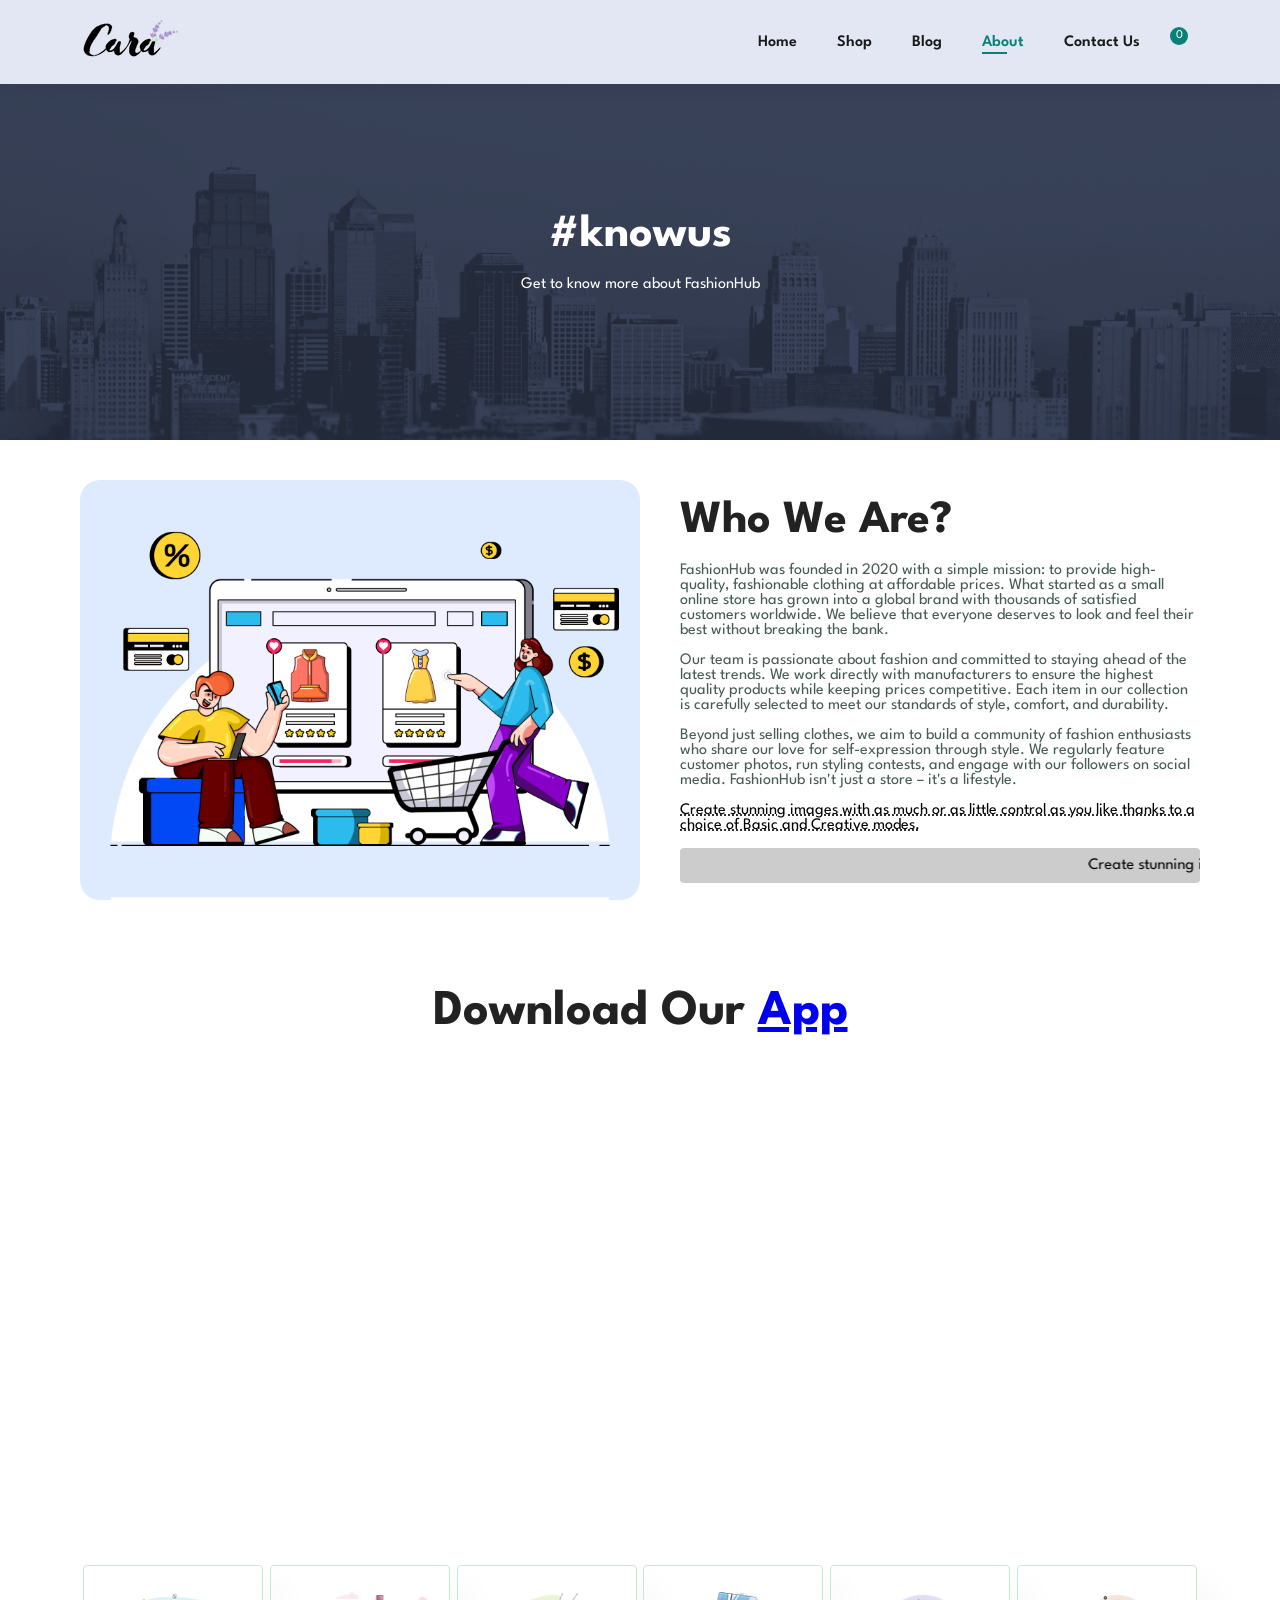
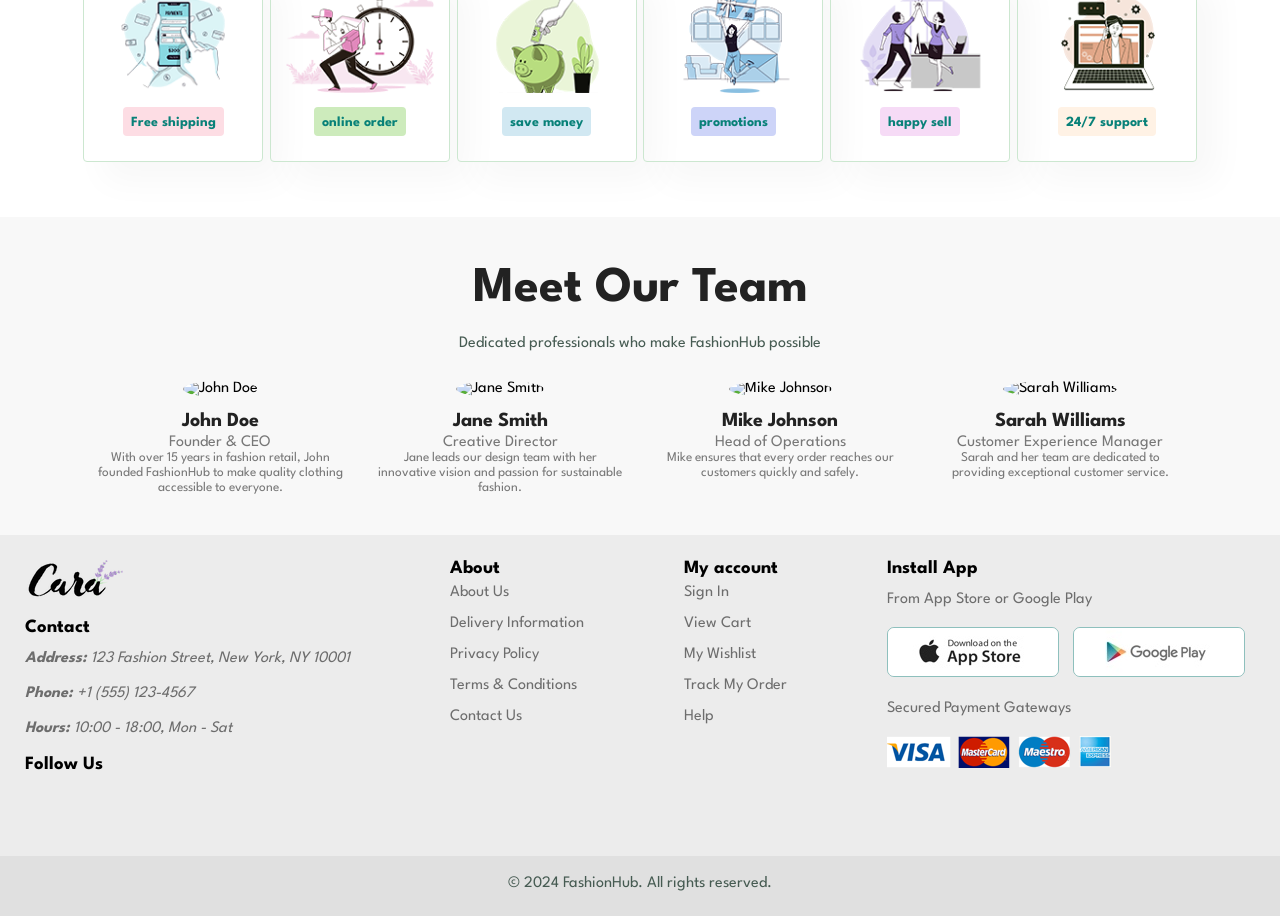
==== about.html @ 240f47e2 "first commit" ====
<!DOCTYPE html>
<html lang="en">
<head>
    <meta charset="UTF-8" />
    <meta http-equiv="X-UA-Compatible" content="IE=edge" />
    <meta name="viewport" content="width=device-width, initial-scale=1.0" />
    <title>About Us - FashionHub</title>
    <link rel="stylesheet" href="style.css" />
    <script src="https://kit.fontawesome.com/0e53af926d.js" crossorigin="anonymous"></script>
</head>
<body>
    <header>
        <div id="header">
            <div class="header-logo">
                <a href="index.html"><img src="images/logo.png" alt="FashionHub Logo" /></a>
            </div>
            <div class="header-list">
                <nav class="header-list-nav">
                    <ul>
                        <li><a href="index.html">Home</a></li>
                        <li><a href="shop.html">Shop</a></li>
                        <li><a href="blog.html">Blog</a></li>
                        <li><a class="active" href="about.html">About</a></li>
                        <li><a href="contact.html">Contact Us</a></li>
                    </ul>
                </nav>
                <div class="header-list-icon">
                    <a href="cart.html"><i class="fa fa-bag-shopping"></i><span class="cart-count">0</span></a>
                    <a href="login.html"><i class="fa fa-user"></i></a>
                </div>
            </div>
            <div class="mobile-menu-icon">
                <i class="fa fa-bars"></i>
            </div>
        </div>
    </header>

    <main>
        <section id="page-header" class="about-header">
            <h2>#knowus</h2>
            <p>Get to know more about FashionHub</p>
        </section>

        <section id="about-head" class="section-p1">
            <img src="images/about/a6.jpg" alt="About Us">
            <div>
                <h2>Who We Are?</h2>
                <p>FashionHub was founded in 2020 with a simple mission: to provide high-quality, fashionable clothing at affordable prices. What started as a small online store has grown into a global brand with thousands of satisfied customers worldwide. We believe that everyone deserves to look and feel their best without breaking the bank.</p>
                <p>Our team is passionate about fashion and committed to staying ahead of the latest trends. We work directly with manufacturers to ensure the highest quality products while keeping prices competitive. Each item in our collection is carefully selected to meet our standards of style, comfort, and durability.</p>
                <p>Beyond just selling clothes, we aim to build a community of fashion enthusiasts who share our love for self-expression through style. We regularly feature customer photos, run styling contests, and engage with our followers on social media. FashionHub isn't just a store – it's a lifestyle.</p>
                
                <abbr title="">Create stunning images with as much or as little control as you like thanks to a choice of Basic and Creative modes.</abbr>
                
                <br><br>
                
                <marquee bgcolor="#ccc" loop="-1" scrollamount="5" width="100%">Create stunning images with as much or as little control as you like thanks to a choice of Basic and Creative modes.</marquee>
            </div>
        </section>

        <section id="about-app" class="section-p1">
            <h1>Download Our <a href="#">App</a></h1>
            <div class="video">
                <video autoplay muted loop src="images/about/1.mp4"></video>
            </div>
        </section>

        <section id="features" class="section-p1">
            <div class="f-box">
                <img src="images/features/f1.png" alt="free shipping" />
                <h6>Free shipping</h6>
            </div>
            <div class="f-box">
                <img src="images/features/f2.png" alt="online order" />
                <h6>online order</h6>
            </div>
            <div class="f-box">
                <img src="images/features/f3.png" alt="save money" />
                <h6>save money</h6>
            </div>
            <div class="f-box">
                <img src="images/features/f4.png" alt="promotions" />
                <h6>promotions</h6>
            </div>
            <div class="f-box">
                <img src="images/features/f5.png" alt="happy sell" />
                <h6>happy sell</h6>
            </div>
            <div class="f-box">
                <img src="images/features/f6.png" alt="24/7 support" />
                <h6>24/7 support</h6>
            </div>
        </section>

        <section id="team-section" class="section-p1">
            <h1>Meet Our Team</h1>
            <p>Dedicated professionals who make FashionHub possible</p>
            <div class="team-container" id="team-members"></div>
        </section>
    </main>

    <footer>
        <div id="footer">
            <div class="contact">
                <a href="index.html"><img src="images/logo.png" alt="FashionHub Logo" /></a>
                <br><br>
                <h3>Contact</h3>
                <address>
                    <p><b>Address:</b> 123 Fashion Street, New York, NY 10001</p>
                    <p><b>Phone:</b> +1 (555) 123-4567</p>
                    <p><b>Hours:</b> 10:00 - 18:00, Mon - Sat</p>
                </address>
                <h3>Follow Us</h3>
                <div class="socials">
                    <a href="#"><i class="fa-brands fa-facebook-square"></i></a>
                    <a href="#"><i class="fa-brands fa-youtube"></i></a>
                    <a href="#"><i class="fa-brands fa-telegram"></i></a>
                    <a href="#"><i class="fa-brands fa-instagram"></i></a>
                    <a href="#"><i class="fa-brands fa-twitter"></i></a>
                </div>
            </div>
            <div class="about">
                <h3>About</h3>
                <a href="about.html">About Us</a>
                <a href="#">Delivery Information</a>
                <a href="#">Privacy Policy</a>
                <a href="#">Terms & Conditions</a>
                <a href="contact.html">Contact Us</a>
            </div>
            <div class="myaccount">
                <h3>My account</h3>
                <a href="login.html">Sign In</a>
                <a href="cart.html">View Cart</a>
                <a href="#">My Wishlist</a>
                <a href="order-tracking.html">Track My Order</a>
                <a href="#">Help</a>
            </div>
            <div class="install">
                <h3>Install App</h3>
                <p>From App Store or Google Play</p>
                <div class="download">
                    <a href="#"><img src="images/pay/app.jpg" alt="App Store"></a>
                    <a href="#"><img src="images/pay/play.jpg" alt="Google Play"></a>
                </div>
                <p>Secured Payment Gateways</p>
                <img src="images/pay/pay.png" alt="Payment Methods">
            </div>
        </div>
        <div class="copyright">
            <p>&copy; 2024 FashionHub. All rights reserved.</p>
        </div>
    </footer>

    <script src="script.js"></script>
</body>
</html>
---- style.css ----
@import url("https://fonts.googleapis.com/css2?family=League+Spartan:wght@100;200;300;400;500;600;700;800;900&display=swap");

/* global styles */
* {
  margin: 0;
  padding: 0;
  box-sizing: border-box;
  font-family: "League Spartan", sans-serif;
}

h1 {
  font-size: 50px;
  line-height: 64px;
  color: #222;
}
h2 {
  font-size: 46px;
  line-height: 54px;
  color: #222;
}
h4 {
  font-size: 20px;
  color: #222;
}
h6 {
  font-weight: 700;
  font-size: 12px;
}
p {
  font-size: 16px;
  color: #465b52;
  margin: 15px 0 20px 0;
}
.section-p1 {
  padding: 40px 0;
}
.section-m1 {
  margin: 40px 0;
}

button.normal {
  font-size: 14px;
  font-weight: 600px;
  padding: 15px 30px;
  color: #000;
  background-color: #fff;
  border-radius: 4px;
  cursor: pointer;
  border: none;
  outline: none;
  transition: 0.2s;
}
button.normal:hover {
  background-color: #088178;
  color: #fff;
}
body {
  width: 100%;
}

/* header styles */
#header {
  display: flex;
  align-items: center;
  justify-content: space-between;
  background-color: #e3e6f3;
  padding: 20px 80px;
  box-shadow: 0 5px 15px rgba(0, 0, 0, 0.06);
  z-index: 999;
  position: fixed;
  top: 0;
  left: 0;
  right: 0;
}

.header-logo img {
  max-height: 40px;
}

.header-list {
  display: flex;
  align-items: center;
  justify-content: center;
}
.header-list-nav ul {
  display: flex;
}
.header-list-nav ul li {
  list-style-type: none;
  padding: 0 20px;
  position: relative;
}
.header-list-nav ul a {
  text-decoration: none;
  font-size: 16px;
  font-weight: 600;
  color: #1a1a1a;
  transition: 0.3s ease;
}
.header-list-nav ul a:hover,
.header-list-nav ul a.active {
  color: #088178;
}
.header-list-icon a {
  color: #1a1a1a;
  padding-left: 20px;
  transition: 0.3s ease;
  position: relative;
}
.header-list-icon a:hover {
  color: #088178;
}
.cart-count {
  position: absolute;
  top: -8px;
  right: -8px;
  background-color: #088178;
  color: white;
  border-radius: 50%;
  width: 18px;
  height: 18px;
  font-size: 12px;
  display: flex;
  align-items: center;
  justify-content: center;
}
.header-list-nav ul li a:hover::after,
.header-list-nav ul li a.active::after {
  content: "";
  width: 30%;
  height: 2px;
  background: #088178;
  position: absolute;
  bottom: -4px;
  left: 20px;
}

.mobile-menu-icon {
  display: none;
  font-size: 24px;
  cursor: pointer;
}

/* hero section styles */
#hero {
  background-image: url(images/hero4.png);
  width: 100%;
  height: 100vh;
  background-size: cover;
  display: flex;
  flex-direction: column;
  align-items: flex-start;
  justify-content: center;
  padding: 0 80px;
  margin-top: 80px;
}

#hero h4 {
  padding-bottom: 15px;
  font-size: 40px;
}
#hero h2 {
  font-size: 70px;
}
#hero h1 {
  color: #088178;
  font-size: 70px;
}
#hero button {
  background-color: transparent;
  background-image: url(images/button.png);
  background-repeat: no-repeat;
  background-size: cover;
  width: 260px;
  height: 60px;
  border: 0;
  cursor: pointer;
  font-size: 20px;
  font-weight: 700;
  color: #088178;
  padding: 14px 65px 14px 65px;
}

/* feature section styles */
#features {
  display: flex;
  align-items: center;
  justify-content: space-around;
  flex-wrap: wrap;
  padding: 40px 80px;
}
#features .f-box {
  width: 180px;
  text-align: center;
  padding: 25px 15px;
  box-shadow: 20px 20px 34px rgba(0, 0, 0, 0.03);
  border: 1px solid #cce7d0;
  border-radius: 4px;
  margin: 15px 0;
  transition: box-shadow 0.3s;
}
#features .f-box:hover {
  box-shadow: 10px 10px 54px rgba(0, 0, 0, 0.1);
}
#features .f-box img {
  width: 100%;
  margin-bottom: 10px;
}
#features .f-box h6 {
  display: inline-block;
  padding: 9px 8px 6px 8px;
  line-height: 1;
  font-size: 14px;
  border-radius: 4px;
  color: #088178;
  background-color: #fddde4;
}
#features .f-box:nth-child(2) h6 {
  background-color: #cdebbc;
}
#features .f-box:nth-child(3) h6 {
  background-color: #d1e8f2;
}
#features .f-box:nth-child(4) h6 {
  background-color: #cdd4f8;
}
#features .f-box:nth-child(5) h6 {
  background-color: #f6dbf6;
}
#features .f-box:nth-child(6) h6 {
  background-color: #fff2e5;
}

/* product section styles */
.product-section {
  padding: 40px 80px;
}
.product-section .pro-collection {
  display: flex;
  flex-wrap: wrap;
  justify-content: space-around;
  margin: 0;
}
.product-section h1,
.product-section p {
  text-align: center;
}
.product-section .product-cart {
  width: 280px;
  border: 1px solid #ebebeb;
  padding: 13px;
  margin-bottom: 30px;
  border-radius: 25px;
  position: relative;
  box-shadow: 20px 20px 30px rgba(0, 0, 0, 0.02);
  transition: box-shadow 0.2s;
}
.product-section .product-cart:hover {
  box-shadow: 20px 20px 30px rgba(0, 0, 0, 0.06);
}
.product-section .product-cart img {
  width: 100%;
  border-radius: 25px;
  height: 250px;
  object-fit: cover;
}
.product-section .product-cart span {
  color: #969696;
  font-weight: 500;
  line-height: 30px;
}
.product-section .product-cart h4 {
  font-size: 18px;
  color: rgb(41, 41, 41);
}
.product-section .product-cart .stars {
  color: #e6ae2c;
  padding: 6px 0;
}
.product-section .product-cart .price {
  color: #088178;
  padding: 4px 0;
  font-weight: 700;
}
.product-section .product-cart .buy-icon {
  color: #088178;
  background-color: #c7e9e75e;
  padding: 15px;
  border-radius: 50px;
  position: absolute;
  right: 10px;
  bottom: 10px;
  cursor: pointer;
  transition: 0.3s ease;
}
.product-section .product-cart .buy-icon:hover {
  background-color: #088178;
  color: white;
}

/* off banner section styles */
#off-banner {
  background-image: url(images/banner/b2.jpg);
  background-size: cover;
  width: 100%;
  height: 40vh;
  display: flex;
  align-items: center;
  justify-content: center;
  flex-direction: column;
  text-align: center;
}
#off-banner h4 {
  color: #eaebf0;
}
#off-banner h2 {
  color: #eaebf0;
  padding: 20px 0;
}

/* banners section styles */
#banners {
  margin: 0 80px;
}
#banners h2,
#banners h4,
#banners span {
  color: rgb(248, 248, 248);
}
#banners .big-banners {
  display: flex;
  align-items: center;
  justify-content: center;
}
#banners .big-banners div {
  min-width: 580px;
  margin: 15px;
  height: 300px;
  display: flex;
  flex-direction: column;
  align-items: flex-start;
  justify-content: center;
  padding: 25px;
  background-size: cover;
  background-position: center;
}
#banners .big-banners button {
  margin-top: 20px;
  padding: 12px 20px;
  font-size: 16px;
  font-weight: 500;
  background-color: transparent;
  color: rgb(248, 248, 248);
  border: 1px solid rgb(248, 248, 248);
  cursor: pointer;
  transition: 0.3s ease;
}
#banners .big-banners div:hover button {
  background-color: #088178;
  border: 1px solid #088178;
}
#banners .big-banners-1 {
  background-image: url(images/banner/b17.jpg);
}
#banners .big-banners-2 {
  background-image: url(images/banner/b10.jpg);
}
#banners .small-banners-1 {
  background-image: url(images/banner/b7.jpg);
}
#banners .small-banners-2 {
  background-image: url(images/banner/b4.jpg);
}
#banners .small-banners-3 {
  background-image: url(images/banner/b18.jpg);
}
#banners .small-banners {
  display: flex;
  align-items: center;
  justify-content: center;
}
#banners .small-banners div {
  min-width: 370px;
  height: 200px;
  margin: 15px;
  display: flex;
  flex-direction: column;
  align-items: flex-start;
  justify-content: center;
  padding: 25px;
  background-size: cover;
  background-position: center;
}
#banners .small-banners h2 {
  font-size: 25px;
  color: white;
}
#banners .small-banners h5 {
  color: #771818;
}

/* newsletter section styles */
#newsletter {
  background-image: url(images/banner/b14.png);
  background-repeat: no-repeat;
  background-position: 180px;
  background-color: #041e42;
  height: 160px;
  display: flex;
  align-items: center;
  justify-content: space-between;
  padding: 0 75px;
}
#newsletter .newsletter-text h3 {
  color: white;
  font-size: 30px;
  padding: 0 0 15px 0;
}
#newsletter .newsletter-text h5 {
  color: rgb(151, 151, 151);
  font-size: 17px;
}
#newsletter .newsletter-text h5 span {
  color: rgb(216, 182, 29);
}
#newsletter .form input {
  padding: 20px;
  width: 350px;
  height: 56px;
  background-color: #d1d0d0;
  border-radius: 6px 0 0 6px;
  font-size: 18px;
  border: none;
  outline: none;
  margin-right: -4px;
}
#newsletter .form button {
  padding: 20px;
  border: none;
  width: 120px;
  background-color: #088178;
  color: white;
  font-size: 17px;
  border-radius: 0 6px 6px 0;
  cursor: pointer;
  height: 56px;
}

/* footer section styles */
#footer {
  display: flex;
  align-items: flex-start;
  justify-content: space-between;
  padding: 25px;
  background-color: #ececec;
  flex-wrap: wrap;
}
#footer div {
  margin-bottom: 20px;
}
#footer p, #footer a {
  color: rgb(109, 109, 109);
  text-decoration: none;
}
#footer a:hover {
  color: #088178;
}
#footer .about a,
#footer .myaccount a {
  display: block;
  padding: 8px 0;
}
#footer .download img {
  border: 1px solid #08817969;
  border-radius: 7px;
  margin-right: 10px;
}
#footer .socials a {
  font-size: 20px;
  margin-right: 10px;
}
.copyright {
  text-align: center;
  padding: 5px;
  background-color: #e0e0e0;
}

/* Page Header Styles */
#page-header {
  background-size: cover;
  width: 100%;
  height: 40vh;
  display: flex;
  flex-direction: column;
  align-items: center;
  justify-content: center;
  text-align: center;
  padding: 14px;
  margin-top: 80px;
}
#page-header h2,
#page-header p {
  color: #fff;
}
.shop-header {
  background-image: url(images/banner/b1.jpg);
}
.blog-header {
  background-image: url(images/banner/b19.jpg);
}
.about-header {
  background-image: url(images/about/banner.png);
}
.contact-header {
  background-image: url(images/about/banner.png);
}
.login-header {
  background-image: url(images/banner/b2.jpg);
}
.register-header {
  background-image: url(images/banner/b2.jpg);
}
.cart-header {
  background-image: url(images/banner/b1.jpg);
}
.checkout-header {
  background-image: url(images/banner/b1.jpg);
}
.confirmation-header {
  background-image: url(images/banner/b1.jpg);
}
.tracking-header {
  background-image: url(images/banner/b1.jpg);
}

/* Shop Filters Styles */
#shop-filters {
  padding: 20px 80px;
  background-color: #f5f5f5;
}
.filter-container {
  display: flex;
  flex-wrap: wrap;
  gap: 30px;
  margin-bottom: 20px;
}
.filter-group {
  flex: 1;
  min-width: 200px;
}
.filter-group h4 {
  margin-bottom: 10px;
  color: #333;
}
.filter-options {
  display: flex;
  flex-direction: column;
  gap: 8px;
}
.filter-options label {
  display: flex;
  align-items: center;
  gap: 8px;
  cursor: pointer;
}
#search-input {
  width: 100%;
  padding: 10px;
  margin-bottom: 10px;
  border: 1px solid #ddd;
  border-radius: 4px;
}
#search-btn {
  width: 100%;
  padding: 10px;
  background-color: #088178;
  color: white;
  border: none;
  border-radius: 4px;
  cursor: pointer;
}
#clear-filters {
  background-color: #f0f0f0;
  color: #333;
}
.sort-container {
  display: flex;
  align-items: center;
  justify-content: flex-end;
  gap: 10px;
}
.sort-container select {
  padding: 8px;
  border: 1px solid #ddd;
  border-radius: 4px;
}
.no-products {
  text-align: center;
  padding: 50px;
}

/* Blog Styles */
#blog-posts {
  padding: 40px 80px;
}
.blog-posts-container {
  display: flex;
  flex-direction: column;
  gap: 150px;
}
.blog-post {
  display: flex;
  align-items: center;
  justify-content: space-between;
  position: relative;
  margin-bottom: 100px;
}
.blog-post:nth-child(even) {
  flex-direction: row-reverse;
}
.blog-img {
  width: 50%;
  margin-right: 40px;
}
.blog-img img {
  width: 100%;
  height: 300px;
  object-fit: cover;
  border-radius: 20px;
}
.blog-details {
  width: 50%;
}
.blog-details h4 {
  font-size: 24px;
  margin-bottom: 10px;
}
.blog-details p {
  margin: 20px 0;
  line-height: 1.6;
}
.blog-details a {
  text-decoration: none;
  color: #000;
  font-weight: 600;
  transition: 0.3s ease;
}
.blog-details a:hover {
  color: #088178;
}
.blog-date {
  position: absolute;
  top: -40px;
  left: 0;
  font-size: 50px;
  font-weight: 700;
  color: #c9cbce;
  z-index: -1;
}
.blog-post:nth-child(even) .blog-date {
  left: auto;
  right: 0;
}

/* About Page Styles */
#about-head {
  display: flex;
  align-items: center;
  padding: 40px 80px;
}
#about-head img {
  width: 50%;
  height: auto;
  border-radius: 20px;
}
#about-head div {
  padding-left: 40px;
}
#about-head div p {
  margin: 15px 0;
}
#about-head marquee {
  padding: 10px;
  border-radius: 4px;
}
#about-app {
  text-align: center;
  padding: 40px 80px;
}
#about-app h1 {
  margin-bottom: 30px;
}
#about-app .video {
  width: 70%;
  margin: 0 auto;
}
#about-app .video video {
  width: 100%;
  border-radius: 20px;
}
#team-section {
  text-align: center;
  padding: 40px 80px;
  background-color: #f8f8f8;
}
.team-container {
  display: flex;
  justify-content: center;
  flex-wrap: wrap;
  gap: 30px;
  margin-top: 30px;
}
.team-member {
  width: 250px;
  text-align: center;
}
.team-member img {
  width: 200px;
  height: 200px;
  border-radius: 50%;
  object-fit: cover;
  margin-bottom: 15px;
}
.team-member h4 {
  margin-bottom: 5px;
}
.team-member p {
  color: #777;
  margin: 0;
}

/* Contact Page Styles */
#contact-details {
  display: flex;
  align-items: center;
  justify-content: space-between;
  padding: 40px 80px;
}
#contact-details .details {
  width: 40%;
}
#contact-details .details span {
  color: #088178;
  font-size: 14px;
}
#contact-details .details h2 {
  font-size: 26px;
  line-height: 35px;
  padding: 20px 0;
}
#contact-details .details h3 {
  font-size: 18px;
  padding-bottom: 15px;
}
#contact-details .details li {
  list-style: none;
  display: flex;
  padding: 10px 0;
}
#contact-details .details li i {
  font-size: 14px;
  padding-right: 22px;
  color: #088178;
}
#contact-details .details li p {
  margin: 0;
  font-size: 14px;
}
#contact-details .map {
  width: 55%;
  height: 400px;
}
#contact-details .map iframe {
  width: 100%;
  height: 100%;
}
#form-details {
  display: flex;
  justify-content: space-between;
  padding: 40px 80px;
  background-color: #f8f8f8;
}
#form-details form {
  width: 65%;
  display: flex;
  flex-direction: column;
  align-items: flex-start;
}
#form-details form span {
  color: #088178;
}
#form-details form h2 {
  font-size: 26px;
  line-height: 35px;
  padding: 20px 0;
}
#form-details form input,
#form-details form textarea {
  width: 100%;
  padding: 12px 15px;
  outline: none;
  margin-bottom: 20px;
  border: 1px solid #e1e1e1;
  border-radius: 4px;
}
#form-details .people {
  width: 30%;
}
#form-details .people div {
  padding-bottom: 25px;
  display: flex;
  align-items: flex-start;
}
#form-details .people div img {
  width: 65px;
  height: 65px;
  object-fit: cover;
  margin-right: 15px;
  border-radius: 50%;
}
#form-details .people div p {
  margin: 0;
  font-size: 13px;
  line-height: 25px;
}
#form-details .people div p span {
  display: block;
  font-size: 16px;
  font-weight: 600;
  color: #000;
}
#faq-section {
  text-align: center;
  padding: 40px 80px;
}
.faq-container {
  max-width: 800px;
  margin: 30px auto 0;
}
.faq-item {
  border: 1px solid #e1e1e1;
  border-radius: 8px;
  margin-bottom: 15px;
  overflow: hidden;
}
.faq-question {
  padding: 15px 20px;
  background-color: #f8f8f8;
  display: flex;
  justify-content: space-between;
  align-items: center;
  cursor: pointer;
  font-weight: 600;
}
.faq-question i {
  transition: transform 0.3s ease;
}
.faq-answer {
  padding: 0 20px;
  max-height: 0;
  overflow: hidden;
  transition: all 0.3s ease;
  background-color: white;
}
.faq-item.active .faq-answer {
  padding: 15px 20px;
  max-height: 200px;
}
.faq-item.active .faq-question i {
  transform: rotate(180deg);
}

/* Login/Register Styles */
#login-form,
#register-form {
  display: flex;
  justify-content: center;
  padding: 40px 80px;
}
.form-container {
  width: 100%;
  max-width: 500px;
  background-color: #f8f8f8;
  padding: 40px;
  border-radius: 10px;
  box-shadow: 0 0 20px rgba(0,0,0,0.1);
}
.form-container h2 {
  text-align: center;
  margin-bottom: 30px;
}
.form-group {
  margin-bottom: 20px;
}
.form-group label {
  display: block;
  margin-bottom: 5px;
  font-weight: 600;
}
.form-group input,
.form-group select {
  width: 100%;
  padding: 12px;
  border: 1px solid #ddd;
  border-radius: 4px;
  font-size: 16px;
}
.form-group small {
  display: block;
  margin-top: 5px;
  color: #777;
  font-size: 12px;
}
.form-options {
  display: flex;
  justify-content: space-between;
  align-items: center;
  margin-bottom: 20px;
}
.form-options a {
  color: #088178;
  text-decoration: none;
}
.form-footer {
  text-align: center;
  margin-top: 20px;
}
.form-footer a {
  color: #088178;
  text-decoration: none;
  font-weight: 600;
}

/* Cart Styles */
#cart {
  padding: 40px 80px;
}
#cart-container {
  display: flex;
  gap: 30px;
}
#cart-items-container {
  flex: 2;
}
.cart-table {
  width: 100%;
  border-collapse: collapse;
}
.cart-table th {
  background-color: #088178;
  color: white;
  padding: 15px;
  text-align: left;
}
.cart-table td {
  padding: 15px;
  border-bottom: 1px solid #e1e1e1;
}
.cart-table img {
  width: 80px;
  height: 100px;
  object-fit: cover;
  border-radius: 8px;
}
.quantity-control {
  display: flex;
  align-items: center;
  gap: 10px;
}
.quantity-btn {
  width: 30px;
  height: 30px;
  background-color: #f0f0f0;
  border: 1px solid #ddd;
  border-radius: 4px;
  cursor: pointer;
  font-size: 16px;
}
.quantity-btn:hover {
  background-color: #088178;
  color: white;
}
.quantity-input {
  width: 50px;
  text-align: center;
  padding: 5px;
  border: 1px solid #ddd;
  border-radius: 4px;
}
.remove-item {
  color: #ff4444;
  cursor: pointer;
  font-size: 18px;
}
.remove-item:hover {
  color: #cc0000;
}
#cart-summary {
  flex: 1;
  background-color: #f8f8f8;
  padding: 20px;
  border-radius: 8px;
  height: fit-content;
}
.summary-row {
  display: flex;
  justify-content: space-between;
  padding: 10px 0;
  border-bottom: 1px solid #e1e1e1;
}
.summary-row.total {
  font-size: 18px;
  font-weight: 700;
  color: #088178;
  border-bottom: none;
}

/* Checkout Styles */
#checkout {
  padding: 40px 80px;
}
#checkout-container {
  display: flex;
  gap: 40px;
}
#checkout-form-container {
  flex: 2;
}
#order-summary {
  flex: 1;
  background-color: #f8f8f8;
  padding: 20px;
  border-radius: 8px;
  height: fit-content;
}
.form-row {
  display: flex;
  gap: 20px;
  margin-bottom: 20px;
}
.form-row .form-group {
  flex: 1;
  margin-bottom: 0;
}
.payment-methods {
  margin: 20px 0;
}
.payment-method {
  display: flex;
  align-items: center;
  padding: 10px;
  border: 1px solid #ddd;
  border-radius: 4px;
  margin-bottom: 10px;
  cursor: pointer;
}
.payment-method input {
  margin-right: 10px;
}
.payment-method i {
  margin-right: 10px;
  color: #088178;
}
#credit-card-details {
  margin-top: 20px;
  padding: 20px;
  background-color: #f0f0f0;
  border-radius: 4px;
}
#order-items {
  max-height: 300px;
  overflow-y: auto;
  margin-bottom: 20px;
}
.order-item {
  display: flex;
  justify-content: space-between;
  padding: 10px 0;
  border-bottom: 1px solid #e1e1e1;
}

/* Order Confirmation Styles */
#order-confirmation {
  padding: 40px 80px;
}
.confirmation-container {
  max-width: 600px;
  margin: 0 auto;
  text-align: center;
  background-color: #f8f8f8;
  padding: 40px;
  border-radius: 10px;
}
.success-icon {
  font-size: 80px;
  color: #088178;
  margin-bottom: 20px;
}
.order-details {
  margin: 30px 0;
  padding: 20px;
  background-color: white;
  border-radius: 8px;
  text-align: left;
}
.order-details p {
  margin: 10px 0;
}
.confirmation-actions {
  display: flex;
  gap: 20px;
  justify-content: center;
}

/* Order Tracking Styles */
#order-tracking {
  padding: 40px 80px;
}
.tracking-container {
  max-width: 600px;
  margin: 0 auto;
  text-align: center;
}
#tracking-form {
  margin-top: 30px;
  padding: 30px;
  background-color: #f8f8f8;
  border-radius: 8px;
}
#tracking-result {
  margin-top: 40px;
  padding: 30px;
  background-color: #f8f8f8;
  border-radius: 8px;
}
.order-info {
  background-color: white;
  padding: 20px;
  border-radius: 8px;
  margin-bottom: 30px;
}
.status-badge {
  display: inline-block;
  padding: 5px 10px;
  background-color: #088178;
  color: white;
  border-radius: 4px;
}
.tracking-timeline {
  position: relative;
  padding-left: 30px;
}
.timeline-item {
  display: flex;
  position: relative;
  padding-bottom: 30px;
}
.timeline-item:last-child {
  padding-bottom: 0;
}
.timeline-dot {
  width: 20px;
  height: 20px;
  border-radius: 50%;
  background-color: #ccc;
  position: absolute;
  left: -30px;
}
.timeline-item.completed .timeline-dot {
  background-color: #088178;
}
.timeline-item.active .timeline-dot {
  background-color: #088178;
  box-shadow: 0 0 0 3px rgba(8, 129, 120, 0.2);
}
.timeline-content {
  flex: 1;
}
.timeline-content h4 {
  margin-bottom: 5px;
}
.timeline-content p {
  margin: 0;
  color: #777;
}

/* Responsive Design */
@media (max-width: 1200px) {
  .product-section .product-cart {
    width: 230px;
  }
  #banners .big-banners div {
    min-width: 450px;
  }
  #banners .small-banners div {
    min-width: 300px;
  }
}

@media (max-width: 992px) {
  #header {
    padding: 20px 40px;
  }
  #hero h4 {
    font-size: 30px;
  }
  #hero h2, #hero h1 {
    font-size: 50px;
  }
  .product-section .pro-collection {
    justify-content: center;
    gap: 20px;
  }
  #banners .big-banners,
  #banners .small-banners {
    flex-wrap: wrap;
  }
  #banners .big-banners div,
  #banners .small-banners div {
    min-width: 100%;
  }
  #newsletter {
    flex-direction: column;
    height: auto;
    padding: 30px;
    text-align: center;
  }
  #newsletter .form {
    margin-top: 20px;
  }
  #footer {
    padding: 40px;
  }
}

@media (max-width: 768px) {
  .header-list-nav ul {
    display: none;
  }
  .mobile-menu-icon {
    display: block;
  }
  .header-list-nav.active ul {
    display: flex;
    flex-direction: column;
    position: absolute;
    top: 80px;
    left: 0;
    right: 0;
    background-color: #e3e6f3;
    padding: 20px;
    box-shadow: 0 5px 15px rgba(0,0,0,0.1);
  }
  .header-list-nav.active ul li {
    padding: 10px 0;
  }
  #hero {
    padding: 0 40px;
    background-position: center;
  }
  #features {
    padding: 40px;
  }
  .product-section,
  #shop-filters,
  #banners,
  #contact-details,
  #form-details,
  #cart,
  #checkout {
    padding: 40px;
  }
  #contact-details,
  #form-details {
    flex-direction: column;
  }
  #contact-details .details,
  #contact-details .map,
  #form-details form,
  #form-details .people {
    width: 100%;
  }
  #contact-details .map {
    margin-top: 30px;
    height: 300px;
  }
  #about-head {
    flex-direction: column;
    padding: 40px;
  }
  #about-head img,
  #about-head div {
    width: 100%;
    padding-left: 0;
  }
  #about-head div {
    margin-top: 30px;
  }
  .blog-post {
    flex-direction: column;
  }
  .blog-post:nth-child(even) {
    flex-direction: column;
  }
  .blog-img,
  .blog-details {
    width: 100%;
    margin-right: 0;
  }
  .blog-img {
    margin-bottom: 30px;
  }
  #cart-container,
  #checkout-container {
    flex-direction: column;
  }
  .cart-table {
    font-size: 14px;
  }
  .cart-table td {
    padding: 10px;
  }
}

@media (max-width: 576px) {
  #header {
    padding: 20px;
  }
  #hero {
    padding: 0 20px;
  }
  #hero h4 {
    font-size: 24px;
  }
  #hero h2, #hero h1 {
    font-size: 36px;
  }
  #hero button {
    width: 200px;
    font-size: 16px;
  }
  #features {
    padding: 20px;
  }
  .product-section,
  #shop-filters,
  #banners,
  #contact-details,
  #form-details,
  #cart,
  #checkout {
    padding: 20px;
  }
  #newsletter .form input {
    width: 200px;
  }
  #footer {
    padding: 20px;
  }
  .filter-container {
    flex-direction: column;
  }
  .cart-table {
    display: block;
    overflow-x: auto;
  }
}
/* Print bill styles */
@media print {
    header, footer, #page-header, .confirmation-actions, .newsletter, .mobile-menu-icon {
        display: none !important;
    }
    
    body {
        background-color: white;
        padding: 20px;
    }
    
    #order-confirmation {
        padding: 0;
    }
    
    .confirmation-container {
        box-shadow: none;
        padding: 0;
    }
}

/* Order card styles for my-orders page */
.orders-header {
    background-image: url(images/banner/b1.jpg);
}

.orders-list {
    max-width: 800px;
    margin: 0 auto;
}

.order-card {
    border: 1px solid #ddd;
    border-radius: 8px;
    margin-bottom: 20px;
    overflow: hidden;
    transition: box-shadow 0.3s ease;
}

.order-card:hover {
    box-shadow: 0 5px 15px rgba(0,0,0,0.1);
}

/* Bill button styles */
.confirmation-actions button i {
    margin-right: 8px;
}

/* Responsive bill table */
@media (max-width: 768px) {
    .order-items-table {
        font-size: 14px;
    }
    
    .order-items-table th,
    .order-items-table td {
        padding: 8px 5px;
    }
}
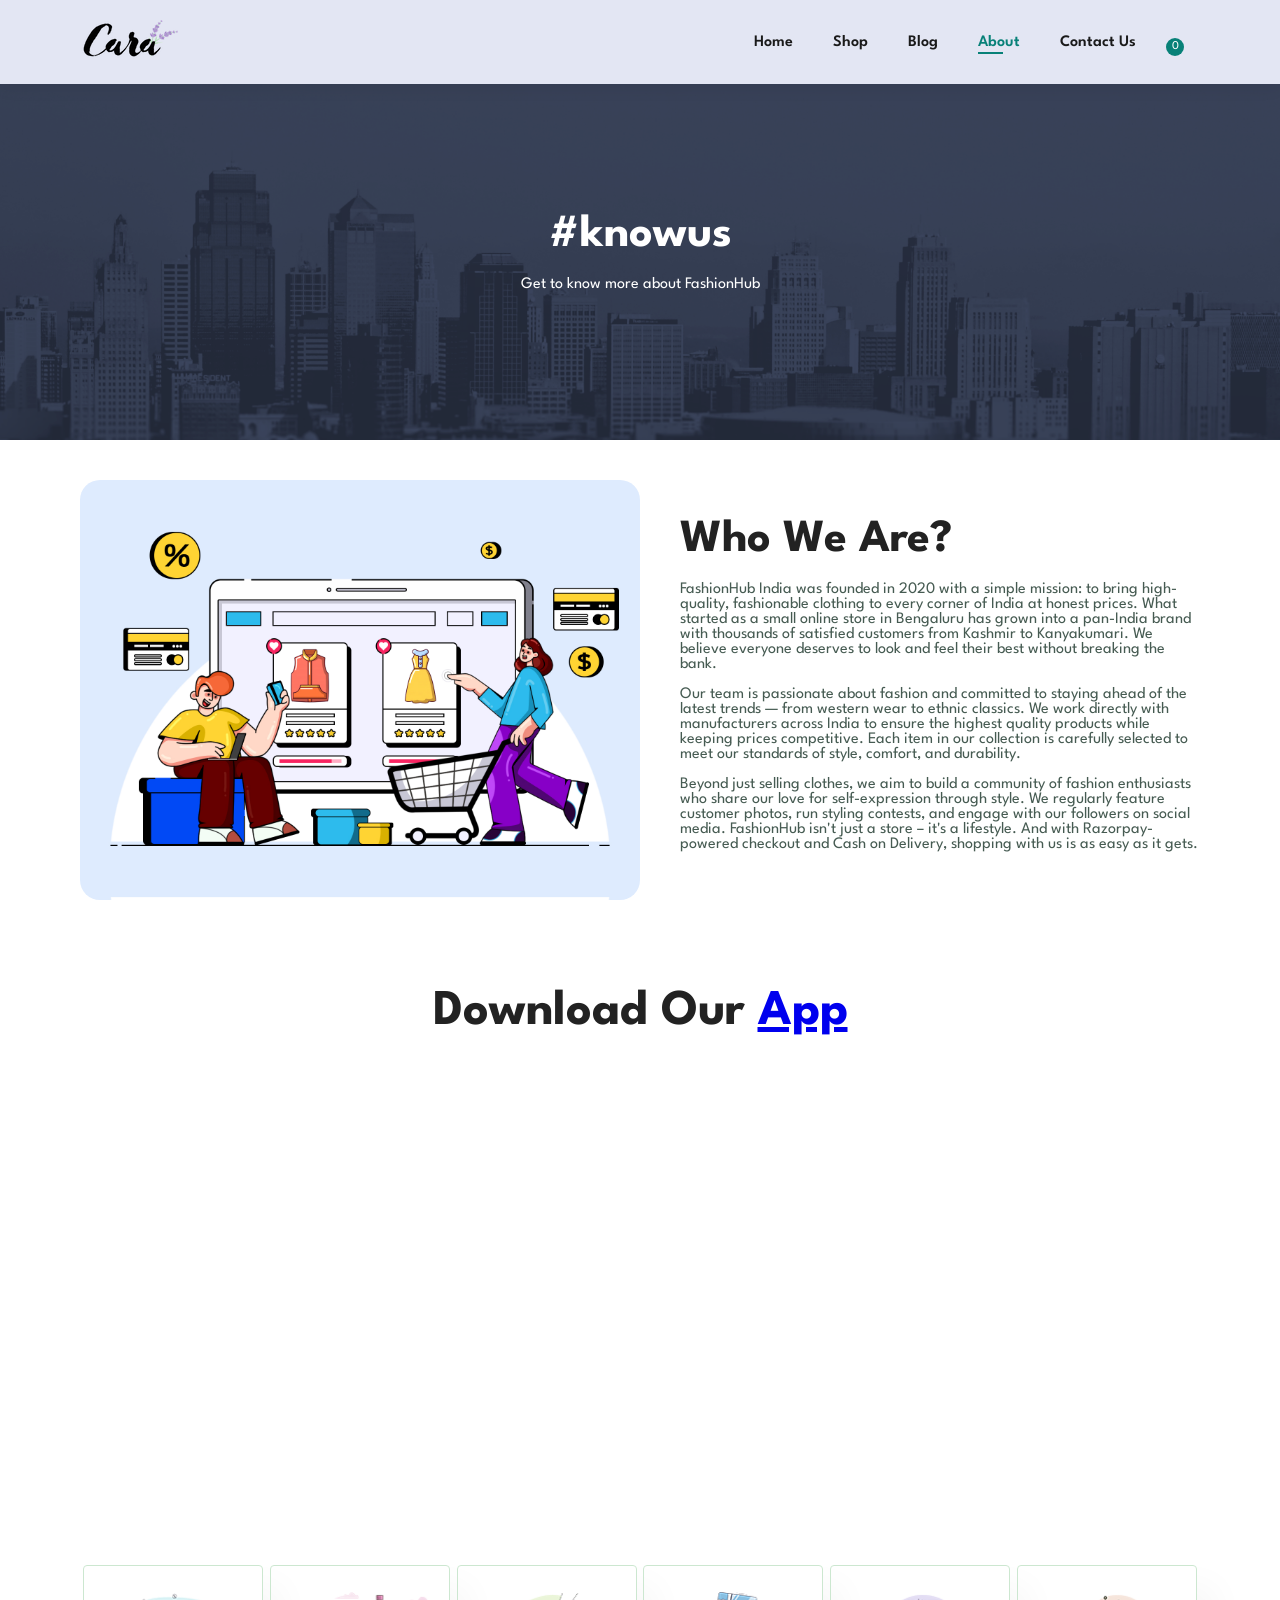
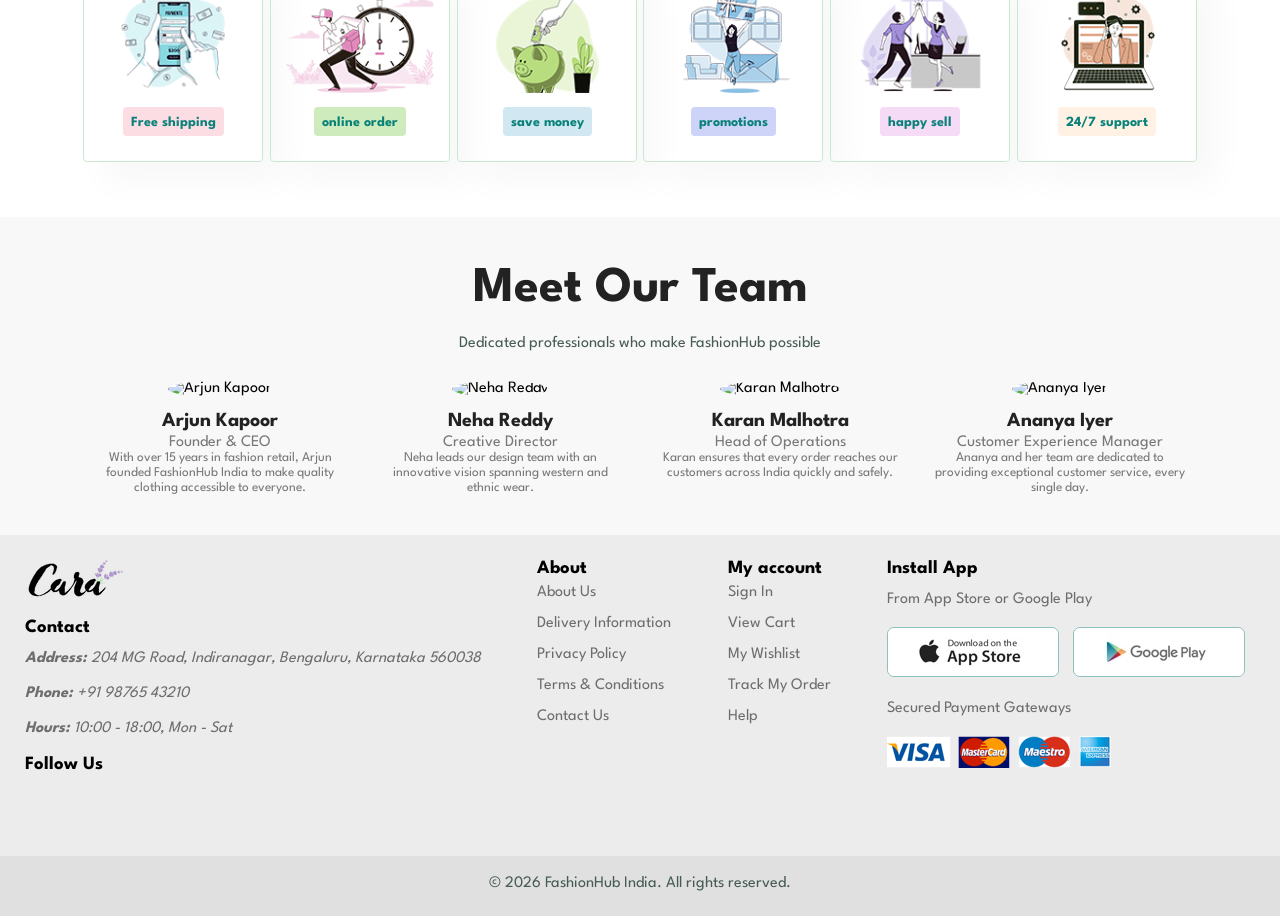
==== commit cce49368: "V.0.1 commit" ====
--- a/about.html
+++ b/about.html
@@ -1,13 +1,15 @@
 <!DOCTYPE html>
 <html lang="en">
+
 <head>
     <meta charset="UTF-8" />
     <meta http-equiv="X-UA-Compatible" content="IE=edge" />
     <meta name="viewport" content="width=device-width, initial-scale=1.0" />
-    <title>About Us - FashionHub</title>
+    <title>About Us - FashionHub India</title>
     <link rel="stylesheet" href="style.css" />
     <script src="https://kit.fontawesome.com/0e53af926d.js" crossorigin="anonymous"></script>
 </head>
+
 <body>
     <header>
         <div id="header">
@@ -45,15 +47,18 @@
             <img src="images/about/a6.jpg" alt="About Us">
             <div>
                 <h2>Who We Are?</h2>
-                <p>FashionHub was founded in 2020 with a simple mission: to provide high-quality, fashionable clothing at affordable prices. What started as a small online store has grown into a global brand with thousands of satisfied customers worldwide. We believe that everyone deserves to look and feel their best without breaking the bank.</p>
-                <p>Our team is passionate about fashion and committed to staying ahead of the latest trends. We work directly with manufacturers to ensure the highest quality products while keeping prices competitive. Each item in our collection is carefully selected to meet our standards of style, comfort, and durability.</p>
-                <p>Beyond just selling clothes, we aim to build a community of fashion enthusiasts who share our love for self-expression through style. We regularly feature customer photos, run styling contests, and engage with our followers on social media. FashionHub isn't just a store – it's a lifestyle.</p>
-                
-                <abbr title="">Create stunning images with as much or as little control as you like thanks to a choice of Basic and Creative modes.</abbr>
-                
-                <br><br>
-                
-                <marquee bgcolor="#ccc" loop="-1" scrollamount="5" width="100%">Create stunning images with as much or as little control as you like thanks to a choice of Basic and Creative modes.</marquee>
+                <p>FashionHub India was founded in 2020 with a simple mission: to bring high-quality, fashionable
+                    clothing to every corner of India at honest prices. What started as a small online store in
+                    Bengaluru has grown into a pan-India brand with thousands of satisfied customers from Kashmir to
+                    Kanyakumari. We believe everyone deserves to look and feel their best without breaking the bank.</p>
+                <p>Our team is passionate about fashion and committed to staying ahead of the latest trends — from
+                    western wear to ethnic classics. We work directly with manufacturers across India to ensure the
+                    highest quality products while keeping prices competitive. Each item in our collection is carefully
+                    selected to meet our standards of style, comfort, and durability.</p>
+                <p>Beyond just selling clothes, we aim to build a community of fashion enthusiasts who share our love
+                    for self-expression through style. We regularly feature customer photos, run styling contests, and
+                    engage with our followers on social media. FashionHub isn't just a store – it's a lifestyle. And
+                    with Razorpay-powered checkout and Cash on Delivery, shopping with us is as easy as it gets.</p>
             </div>
         </section>
 
@@ -105,8 +110,8 @@
                 <br><br>
                 <h3>Contact</h3>
                 <address>
-                    <p><b>Address:</b> 123 Fashion Street, New York, NY 10001</p>
-                    <p><b>Phone:</b> +1 (555) 123-4567</p>
+                    <p><b>Address:</b> 204 MG Road, Indiranagar, Bengaluru, Karnataka 560038</p>
+                    <p><b>Phone:</b> +91 98765 43210</p>
                     <p><b>Hours:</b> 10:00 - 18:00, Mon - Sat</p>
                 </address>
                 <h3>Follow Us</h3>
@@ -146,10 +151,11 @@
             </div>
         </div>
         <div class="copyright">
-            <p>&copy; 2024 FashionHub. All rights reserved.</p>
+            <p>&copy; 2026 FashionHub India. All rights reserved.</p>
         </div>
     </footer>
 
     <script src="script.js"></script>
 </body>
+
 </html>
--- a/style.css
+++ b/style.css
@@ -13,27 +13,33 @@
   line-height: 64px;
   color: #222;
 }
+
 h2 {
   font-size: 46px;
   line-height: 54px;
   color: #222;
 }
+
 h4 {
   font-size: 20px;
   color: #222;
 }
+
 h6 {
   font-weight: 700;
   font-size: 12px;
 }
+
 p {
   font-size: 16px;
   color: #465b52;
   margin: 15px 0 20px 0;
 }
+
 .section-p1 {
   padding: 40px 0;
 }
+
 .section-m1 {
   margin: 40px 0;
 }
@@ -50,10 +56,12 @@
   outline: none;
   transition: 0.2s;
 }
+
 button.normal:hover {
   background-color: #088178;
   color: #fff;
 }
+
 body {
   width: 100%;
 }
@@ -82,14 +90,17 @@
   align-items: center;
   justify-content: center;
 }
+
 .header-list-nav ul {
   display: flex;
 }
+
 .header-list-nav ul li {
   list-style-type: none;
   padding: 0 20px;
   position: relative;
 }
+
 .header-list-nav ul a {
   text-decoration: none;
   font-size: 16px;
@@ -97,19 +108,23 @@
   color: #1a1a1a;
   transition: 0.3s ease;
 }
+
 .header-list-nav ul a:hover,
 .header-list-nav ul a.active {
   color: #088178;
 }
+
 .header-list-icon a {
   color: #1a1a1a;
   padding-left: 20px;
   transition: 0.3s ease;
   position: relative;
 }
+
 .header-list-icon a:hover {
   color: #088178;
 }
+
 .cart-count {
   position: absolute;
   top: -8px;
@@ -124,6 +139,7 @@
   align-items: center;
   justify-content: center;
 }
+
 .header-list-nav ul li a:hover::after,
 .header-list-nav ul li a.active::after {
   content: "";
@@ -159,13 +175,16 @@
   padding-bottom: 15px;
   font-size: 40px;
 }
+
 #hero h2 {
   font-size: 70px;
 }
+
 #hero h1 {
   color: #088178;
   font-size: 70px;
 }
+
 #hero button {
   background-color: transparent;
   background-image: url(images/button.png);
@@ -189,6 +208,7 @@
   flex-wrap: wrap;
   padding: 40px 80px;
 }
+
 #features .f-box {
   width: 180px;
   text-align: center;
@@ -199,13 +219,16 @@
   margin: 15px 0;
   transition: box-shadow 0.3s;
 }
+
 #features .f-box:hover {
   box-shadow: 10px 10px 54px rgba(0, 0, 0, 0.1);
 }
+
 #features .f-box img {
   width: 100%;
   margin-bottom: 10px;
 }
+
 #features .f-box h6 {
   display: inline-block;
   padding: 9px 8px 6px 8px;
@@ -215,18 +238,23 @@
   color: #088178;
   background-color: #fddde4;
 }
+
 #features .f-box:nth-child(2) h6 {
   background-color: #cdebbc;
 }
+
 #features .f-box:nth-child(3) h6 {
   background-color: #d1e8f2;
 }
+
 #features .f-box:nth-child(4) h6 {
   background-color: #cdd4f8;
 }
+
 #features .f-box:nth-child(5) h6 {
   background-color: #f6dbf6;
 }
+
 #features .f-box:nth-child(6) h6 {
   background-color: #fff2e5;
 }
@@ -235,16 +263,19 @@
 .product-section {
   padding: 40px 80px;
 }
+
 .product-section .pro-collection {
   display: flex;
   flex-wrap: wrap;
   justify-content: space-around;
   margin: 0;
 }
+
 .product-section h1,
 .product-section p {
   text-align: center;
 }
+
 .product-section .product-cart {
   width: 280px;
   border: 1px solid #ebebeb;
@@ -255,33 +286,40 @@
   box-shadow: 20px 20px 30px rgba(0, 0, 0, 0.02);
   transition: box-shadow 0.2s;
 }
+
 .product-section .product-cart:hover {
   box-shadow: 20px 20px 30px rgba(0, 0, 0, 0.06);
 }
+
 .product-section .product-cart img {
   width: 100%;
   border-radius: 25px;
   height: 250px;
   object-fit: cover;
 }
+
 .product-section .product-cart span {
   color: #969696;
   font-weight: 500;
   line-height: 30px;
 }
+
 .product-section .product-cart h4 {
   font-size: 18px;
   color: rgb(41, 41, 41);
 }
+
 .product-section .product-cart .stars {
   color: #e6ae2c;
   padding: 6px 0;
 }
+
 .product-section .product-cart .price {
   color: #088178;
   padding: 4px 0;
   font-weight: 700;
 }
+
 .product-section .product-cart .buy-icon {
   color: #088178;
   background-color: #c7e9e75e;
@@ -293,6 +331,7 @@
   cursor: pointer;
   transition: 0.3s ease;
 }
+
 .product-section .product-cart .buy-icon:hover {
   background-color: #088178;
   color: white;
@@ -310,9 +349,11 @@
   flex-direction: column;
   text-align: center;
 }
+
 #off-banner h4 {
   color: #eaebf0;
 }
+
 #off-banner h2 {
   color: #eaebf0;
   padding: 20px 0;
@@ -322,16 +363,19 @@
 #banners {
   margin: 0 80px;
 }
+
 #banners h2,
 #banners h4,
 #banners span {
   color: rgb(248, 248, 248);
 }
+
 #banners .big-banners {
   display: flex;
   align-items: center;
   justify-content: center;
 }
+
 #banners .big-banners div {
   min-width: 580px;
   margin: 15px;
@@ -344,6 +388,7 @@
   background-size: cover;
   background-position: center;
 }
+
 #banners .big-banners button {
   margin-top: 20px;
   padding: 12px 20px;
@@ -355,30 +400,38 @@
   cursor: pointer;
   transition: 0.3s ease;
 }
+
 #banners .big-banners div:hover button {
   background-color: #088178;
   border: 1px solid #088178;
 }
+
 #banners .big-banners-1 {
   background-image: url(images/banner/b17.jpg);
 }
+
 #banners .big-banners-2 {
   background-image: url(images/banner/b10.jpg);
 }
+
 #banners .small-banners-1 {
   background-image: url(images/banner/b7.jpg);
 }
+
 #banners .small-banners-2 {
   background-image: url(images/banner/b4.jpg);
 }
+
 #banners .small-banners-3 {
   background-image: url(images/banner/b18.jpg);
 }
+
 #banners .small-banners {
   display: flex;
   align-items: center;
   justify-content: center;
 }
+
 #banners .small-banners div {
   min-width: 370px;
   height: 200px;
@@ -391,10 +444,12 @@
   background-size: cover;
   background-position: center;
 }
+
 #banners .small-banners h2 {
   font-size: 25px;
   color: white;
 }
+
 #banners .small-banners h5 {
   color: #771818;
 }
@@ -411,18 +466,22 @@
   justify-content: space-between;
   padding: 0 75px;
 }
+
 #newsletter .newsletter-text h3 {
   color: white;
   font-size: 30px;
   padding: 0 0 15px 0;
 }
+
 #newsletter .newsletter-text h5 {
   color: rgb(151, 151, 151);
   font-size: 17px;
 }
+
 #newsletter .newsletter-text h5 span {
   color: rgb(216, 182, 29);
 }
+
 #newsletter .form input {
   padding: 20px;
   width: 350px;
@@ -434,6 +493,7 @@
   outline: none;
   margin-right: -4px;
 }
+
 #newsletter .form button {
   padding: 20px;
   border: none;
@@ -455,30 +515,38 @@
   background-color: #ececec;
   flex-wrap: wrap;
 }
+
 #footer div {
   margin-bottom: 20px;
 }
-#footer p, #footer a {
+
+#footer p,
+#footer a {
   color: rgb(109, 109, 109);
   text-decoration: none;
 }
+
 #footer a:hover {
   color: #088178;
 }
+
 #footer .about a,
 #footer .myaccount a {
   display: block;
   padding: 8px 0;
 }
+
 #footer .download img {
   border: 1px solid #08817969;
   border-radius: 7px;
   margin-right: 10px;
 }
+
 #footer .socials a {
   font-size: 20px;
   margin-right: 10px;
 }
+
 .copyright {
   text-align: center;
   padding: 5px;
@@ -498,37 +566,48 @@
   padding: 14px;
   margin-top: 80px;
 }
+
 #page-header h2,
 #page-header p {
   color: #fff;
 }
+
 .shop-header {
   background-image: url(images/banner/b1.jpg);
 }
+
 .blog-header {
   background-image: url(images/banner/b19.jpg);
 }
+
 .about-header {
   background-image: url(images/about/banner.png);
 }
+
 .contact-header {
   background-image: url(images/about/banner.png);
 }
+
 .login-header {
   background-image: url(images/banner/b2.jpg);
 }
+
 .register-header {
   background-image: url(images/banner/b2.jpg);
 }
+
 .cart-header {
   background-image: url(images/banner/b1.jpg);
 }
+
 .checkout-header {
   background-image: url(images/banner/b1.jpg);
 }
+
 .confirmation-header {
   background-image: url(images/banner/b1.jpg);
 }
+
 .tracking-header {
   background-image: url(images/banner/b1.jpg);
 }
@@ -538,31 +617,37 @@
   padding: 20px 80px;
   background-color: #f5f5f5;
 }
+
 .filter-container {
   display: flex;
   flex-wrap: wrap;
   gap: 30px;
   margin-bottom: 20px;
 }
+
 .filter-group {
   flex: 1;
   min-width: 200px;
 }
+
 .filter-group h4 {
   margin-bottom: 10px;
   color: #333;
 }
+
 .filter-options {
   display: flex;
   flex-direction: column;
   gap: 8px;
 }
+
 .filter-options label {
   display: flex;
   align-items: center;
   gap: 8px;
   cursor: pointer;
 }
+
 #search-input {
   width: 100%;
   padding: 10px;
@@ -570,6 +655,7 @@
   border: 1px solid #ddd;
   border-radius: 4px;
 }
+
 #search-btn {
   width: 100%;
   padding: 10px;
@@ -579,21 +665,25 @@
   border-radius: 4px;
   cursor: pointer;
 }
+
 #clear-filters {
   background-color: #f0f0f0;
   color: #333;
 }
+
 .sort-container {
   display: flex;
   align-items: center;
   justify-content: flex-end;
   gap: 10px;
 }
+
 .sort-container select {
   padding: 8px;
   border: 1px solid #ddd;
   border-radius: 4px;
 }
+
 .no-products {
   text-align: center;
   padding: 50px;
@@ -603,11 +693,13 @@
 #blog-posts {
   padding: 40px 80px;
 }
+
 .blog-posts-container {
   display: flex;
   flex-direction: column;
   gap: 150px;
 }
+
 .blog-post {
   display: flex;
   align-items: center;
@@ -615,39 +707,48 @@
   position: relative;
   margin-bottom: 100px;
 }
+
 .blog-post:nth-child(even) {
   flex-direction: row-reverse;
 }
+
 .blog-img {
   width: 50%;
   margin-right: 40px;
 }
+
 .blog-img img {
   width: 100%;
   height: 300px;
   object-fit: cover;
   border-radius: 20px;
 }
+
 .blog-details {
   width: 50%;
 }
+
 .blog-details h4 {
   font-size: 24px;
   margin-bottom: 10px;
 }
+
 .blog-details p {
   margin: 20px 0;
   line-height: 1.6;
 }
+
 .blog-details a {
   text-decoration: none;
   color: #000;
   font-weight: 600;
   transition: 0.3s ease;
 }
+
 .blog-details a:hover {
   color: #088178;
 }
+
 .blog-date {
   position: absolute;
   top: -40px;
@@ -657,6 +758,7 @@
   color: #c9cbce;
   z-index: -1;
 }
+
 .blog-post:nth-child(even) .blog-date {
   left: auto;
   right: 0;
@@ -668,41 +770,51 @@
   align-items: center;
   padding: 40px 80px;
 }
+
 #about-head img {
   width: 50%;
   height: auto;
   border-radius: 20px;
 }
+
 #about-head div {
   padding-left: 40px;
 }
+
 #about-head div p {
   margin: 15px 0;
 }
+
 #about-head marquee {
   padding: 10px;
   border-radius: 4px;
 }
+
 #about-app {
   text-align: center;
   padding: 40px 80px;
 }
+
 #about-app h1 {
   margin-bottom: 30px;
 }
+
 #about-app .video {
   width: 70%;
   margin: 0 auto;
 }
+
 #about-app .video video {
   width: 100%;
   border-radius: 20px;
 }
+
 #team-section {
   text-align: center;
   padding: 40px 80px;
   background-color: #f8f8f8;
 }
+
 .team-container {
   display: flex;
   justify-content: center;
@@ -710,10 +822,12 @@
   gap: 30px;
   margin-top: 30px;
 }
+
 .team-member {
   width: 250px;
   text-align: center;
 }
+
 .team-member img {
   width: 200px;
   height: 200px;
@@ -721,9 +835,11 @@
   object-fit: cover;
   margin-bottom: 15px;
 }
+
 .team-member h4 {
   margin-bottom: 5px;
 }
+
 .team-member p {
   color: #777;
   margin: 0;
@@ -736,64 +852,78 @@
   justify-content: space-between;
   padding: 40px 80px;
 }
+
 #contact-details .details {
   width: 40%;
 }
+
 #contact-details .details span {
   color: #088178;
   font-size: 14px;
 }
+
 #contact-details .details h2 {
   font-size: 26px;
   line-height: 35px;
   padding: 20px 0;
 }
+
 #contact-details .details h3 {
   font-size: 18px;
   padding-bottom: 15px;
 }
+
 #contact-details .details li {
   list-style: none;
   display: flex;
   padding: 10px 0;
 }
+
 #contact-details .details li i {
   font-size: 14px;
   padding-right: 22px;
   color: #088178;
 }
+
 #contact-details .details li p {
   margin: 0;
   font-size: 14px;
 }
+
 #contact-details .map {
   width: 55%;
   height: 400px;
 }
+
 #contact-details .map iframe {
   width: 100%;
   height: 100%;
 }
+
 #form-details {
   display: flex;
   justify-content: space-between;
   padding: 40px 80px;
   background-color: #f8f8f8;
 }
+
 #form-details form {
   width: 65%;
   display: flex;
   flex-direction: column;
   align-items: flex-start;
 }
+
 #form-details form span {
   color: #088178;
 }
+
 #form-details form h2 {
   font-size: 26px;
   line-height: 35px;
   padding: 20px 0;
 }
+
 #form-details form input,
 #form-details form textarea {
   width: 100%;
@@ -803,14 +933,17 @@
   border: 1px solid #e1e1e1;
   border-radius: 4px;
 }
+
 #form-details .people {
   width: 30%;
 }
+
 #form-details .people div {
   padding-bottom: 25px;
   display: flex;
   align-items: flex-start;
 }
+
 #form-details .people div img {
   width: 65px;
   height: 65px;
@@ -818,31 +951,37 @@
   margin-right: 15px;
   border-radius: 50%;
 }
+
 #form-details .people div p {
   margin: 0;
   font-size: 13px;
   line-height: 25px;
 }
+
 #form-details .people div p span {
   display: block;
   font-size: 16px;
   font-weight: 600;
   color: #000;
 }
+
 #faq-section {
   text-align: center;
   padding: 40px 80px;
 }
+
 .faq-container {
   max-width: 800px;
   margin: 30px auto 0;
 }
+
 .faq-item {
   border: 1px solid #e1e1e1;
   border-radius: 8px;
   margin-bottom: 15px;
   overflow: hidden;
 }
+
 .faq-question {
   padding: 15px 20px;
   background-color: #f8f8f8;
@@ -852,9 +991,11 @@
   cursor: pointer;
   font-weight: 600;
 }
+
 .faq-question i {
   transition: transform 0.3s ease;
 }
+
 .faq-answer {
   padding: 0 20px;
   max-height: 0;
@@ -862,10 +1003,12 @@
   transition: all 0.3s ease;
   background-color: white;
 }
+
 .faq-item.active .faq-answer {
   padding: 15px 20px;
   max-height: 200px;
 }
+
 .faq-item.active .faq-question i {
   transform: rotate(180deg);
 }
@@ -877,26 +1020,31 @@
   justify-content: center;
   padding: 40px 80px;
 }
+
 .form-container {
   width: 100%;
   max-width: 500px;
   background-color: #f8f8f8;
   padding: 40px;
   border-radius: 10px;
-  box-shadow: 0 0 20px rgba(0,0,0,0.1);
-}
+  box-shadow: 0 0 20px rgba(0, 0, 0, 0.1);
+}
+
 .form-container h2 {
   text-align: center;
   margin-bottom: 30px;
 }
+
 .form-group {
   margin-bottom: 20px;
 }
+
 .form-group label {
   display: block;
   margin-bottom: 5px;
   font-weight: 600;
 }
+
 .form-group input,
 .form-group select {
   width: 100%;
@@ -905,26 +1053,31 @@
   border-radius: 4px;
   font-size: 16px;
 }
+
 .form-group small {
   display: block;
   margin-top: 5px;
   color: #777;
   font-size: 12px;
 }
+
 .form-options {
   display: flex;
   justify-content: space-between;
   align-items: center;
   margin-bottom: 20px;
 }
+
 .form-options a {
   color: #088178;
   text-decoration: none;
 }
+
 .form-footer {
   text-align: center;
   margin-top: 20px;
 }
+
 .form-footer a {
   color: #088178;
   text-decoration: none;
@@ -935,38 +1088,46 @@
 #cart {
   padding: 40px 80px;
 }
+
 #cart-container {
   display: flex;
   gap: 30px;
 }
+
 #cart-items-container {
   flex: 2;
 }
+
 .cart-table {
   width: 100%;
   border-collapse: collapse;
 }
+
 .cart-table th {
   background-color: #088178;
   color: white;
   padding: 15px;
   text-align: left;
 }
+
 .cart-table td {
   padding: 15px;
   border-bottom: 1px solid #e1e1e1;
 }
+
 .cart-table img {
   width: 80px;
   height: 100px;
   object-fit: cover;
   border-radius: 8px;
 }
+
 .quantity-control {
   display: flex;
   align-items: center;
   gap: 10px;
 }
+
 .quantity-btn {
   width: 30px;
   height: 30px;
@@ -976,10 +1137,12 @@
   cursor: pointer;
   font-size: 16px;
 }
+
 .quantity-btn:hover {
   background-color: #088178;
   color: white;
 }
+
 .quantity-input {
   width: 50px;
   text-align: center;
@@ -987,14 +1150,17 @@
   border: 1px solid #ddd;
   border-radius: 4px;
 }
+
 .remove-item {
   color: #ff4444;
   cursor: pointer;
   font-size: 18px;
 }
+
 .remove-item:hover {
   color: #cc0000;
 }
+
 #cart-summary {
   flex: 1;
   background-color: #f8f8f8;
@@ -1002,12 +1168,14 @@
   border-radius: 8px;
   height: fit-content;
 }
+
 .summary-row {
   display: flex;
   justify-content: space-between;
   padding: 10px 0;
   border-bottom: 1px solid #e1e1e1;
 }
+
 .summary-row.total {
   font-size: 18px;
   font-weight: 700;
@@ -1019,13 +1187,16 @@
 #checkout {
   padding: 40px 80px;
 }
+
 #checkout-container {
   display: flex;
   gap: 40px;
 }
+
 #checkout-form-container {
   flex: 2;
 }
+
 #order-summary {
   flex: 1;
   background-color: #f8f8f8;
@@ -1033,18 +1204,22 @@
   border-radius: 8px;
   height: fit-content;
 }
+
 .form-row {
   display: flex;
   gap: 20px;
   margin-bottom: 20px;
 }
+
 .form-row .form-group {
   flex: 1;
   margin-bottom: 0;
 }
+
 .payment-methods {
   margin: 20px 0;
 }
+
 .payment-method {
   display: flex;
   align-items: center;
@@ -1054,24 +1229,29 @@
   margin-bottom: 10px;
   cursor: pointer;
 }
+
 .payment-method input {
   margin-right: 10px;
 }
+
 .payment-method i {
   margin-right: 10px;
   color: #088178;
 }
+
 #credit-card-details {
   margin-top: 20px;
   padding: 20px;
   background-color: #f0f0f0;
   border-radius: 4px;
 }
+
 #order-items {
   max-height: 300px;
   overflow-y: auto;
   margin-bottom: 20px;
 }
+
 .order-item {
   display: flex;
   justify-content: space-between;
@@ -1083,6 +1263,7 @@
 #order-confirmation {
   padding: 40px 80px;
 }
+
 .confirmation-container {
   max-width: 600px;
   margin: 0 auto;
@@ -1091,11 +1272,13 @@
   padding: 40px;
   border-radius: 10px;
 }
+
 .success-icon {
   font-size: 80px;
   color: #088178;
   margin-bottom: 20px;
 }
+
 .order-details {
   margin: 30px 0;
   padding: 20px;
@@ -1103,9 +1286,11 @@
   border-radius: 8px;
   text-align: left;
 }
+
 .order-details p {
   margin: 10px 0;
 }
+
 .confirmation-actions {
   display: flex;
   gap: 20px;
@@ -1116,29 +1301,34 @@
 #order-tracking {
   padding: 40px 80px;
 }
+
 .tracking-container {
   max-width: 600px;
   margin: 0 auto;
   text-align: center;
 }
+
 #tracking-form {
   margin-top: 30px;
   padding: 30px;
   background-color: #f8f8f8;
   border-radius: 8px;
 }
+
 #tracking-result {
   margin-top: 40px;
   padding: 30px;
   background-color: #f8f8f8;
   border-radius: 8px;
 }
+
 .order-info {
   background-color: white;
   padding: 20px;
   border-radius: 8px;
   margin-bottom: 30px;
 }
+
 .status-badge {
   display: inline-block;
   padding: 5px 10px;
@@ -1146,18 +1336,22 @@
   color: white;
   border-radius: 4px;
 }
+
 .tracking-timeline {
   position: relative;
   padding-left: 30px;
 }
+
 .timeline-item {
   display: flex;
   position: relative;
   padding-bottom: 30px;
 }
+
 .timeline-item:last-child {
   padding-bottom: 0;
 }
+
 .timeline-dot {
   width: 20px;
   height: 20px;
@@ -1166,19 +1360,24 @@
   position: absolute;
   left: -30px;
 }
+
 .timeline-item.completed .timeline-dot {
   background-color: #088178;
 }
+
 .timeline-item.active .timeline-dot {
   background-color: #088178;
   box-shadow: 0 0 0 3px rgba(8, 129, 120, 0.2);
 }
+
 .timeline-content {
   flex: 1;
 }
+
 .timeline-content h4 {
   margin-bottom: 5px;
 }
+
 .timeline-content p {
   margin: 0;
   color: #777;
@@ -1189,9 +1388,11 @@
   .product-section .product-cart {
     width: 230px;
   }
+
   #banners .big-banners div {
     min-width: 450px;
   }
+
   #banners .small-banners div {
     min-width: 300px;
   }
@@ -1201,33 +1402,42 @@
   #header {
     padding: 20px 40px;
   }
+
   #hero h4 {
     font-size: 30px;
   }
-  #hero h2, #hero h1 {
+
+  #hero h2,
+  #hero h1 {
     font-size: 50px;
   }
+
   .product-section .pro-collection {
     justify-content: center;
     gap: 20px;
   }
+
   #banners .big-banners,
   #banners .small-banners {
     flex-wrap: wrap;
   }
+
   #banners .big-banners div,
   #banners .small-banners div {
     min-width: 100%;
   }
+
   #newsletter {
     flex-direction: column;
     height: auto;
     padding: 30px;
     text-align: center;
   }
+
   #newsletter .form {
     margin-top: 20px;
   }
+
   #footer {
     padding: 40px;
   }
@@ -1237,9 +1447,11 @@
   .header-list-nav ul {
     display: none;
   }
+
   .mobile-menu-icon {
     display: block;
   }
+
   .header-list-nav.active ul {
     display: flex;
     flex-direction: column;
@@ -1249,18 +1461,22 @@
     right: 0;
     background-color: #e3e6f3;
     padding: 20px;
-    box-shadow: 0 5px 15px rgba(0,0,0,0.1);
-  }
+    box-shadow: 0 5px 15px rgba(0, 0, 0, 0.1);
+  }
+
   .header-list-nav.active ul li {
     padding: 10px 0;
   }
+
   #hero {
     padding: 0 40px;
     background-position: center;
   }
+
   #features {
     padding: 40px;
   }
+
   .product-section,
   #shop-filters,
   #banners,
@@ -1270,53 +1486,66 @@
   #checkout {
     padding: 40px;
   }
+
   #contact-details,
   #form-details {
     flex-direction: column;
   }
+
   #contact-details .details,
   #contact-details .map,
   #form-details form,
   #form-details .people {
     width: 100%;
   }
+
   #contact-details .map {
     margin-top: 30px;
     height: 300px;
   }
+
   #about-head {
     flex-direction: column;
     padding: 40px;
   }
+
   #about-head img,
   #about-head div {
     width: 100%;
     padding-left: 0;
   }
+
   #about-head div {
     margin-top: 30px;
   }
+
   .blog-post {
     flex-direction: column;
   }
+
   .blog-post:nth-child(even) {
     flex-direction: column;
   }
+
   .blog-img,
   .blog-details {
     width: 100%;
     margin-right: 0;
   }
+
   .blog-img {
     margin-bottom: 30px;
   }
+
   #cart-container,
   #checkout-container {
     flex-direction: column;
   }
+
   .cart-table {
     font-size: 14px;
   }
+
   .cart-table td {
     padding: 10px;
   }
@@ -1326,22 +1555,29 @@
   #header {
     padding: 20px;
   }
+
   #hero {
     padding: 0 20px;
   }
+
   #hero h4 {
     font-size: 24px;
   }
-  #hero h2, #hero h1 {
+
+  #hero h2,
+  #hero h1 {
     font-size: 36px;
   }
+
   #hero button {
     width: 200px;
     font-size: 16px;
   }
+
   #features {
     padding: 20px;
   }
+
   .product-section,
   #shop-filters,
   #banners,
@@ -1351,76 +1587,878 @@
   #checkout {
     padding: 20px;
   }
+
   #newsletter .form input {
     width: 200px;
   }
+
   #footer {
     padding: 20px;
   }
+
   .filter-container {
     flex-direction: column;
   }
+
   .cart-table {
     display: block;
     overflow-x: auto;
   }
 }
+
 /* Print bill styles */
 @media print {
-    header, footer, #page-header, .confirmation-actions, .newsletter, .mobile-menu-icon {
-        display: none !important;
-    }
-    
-    body {
-        background-color: white;
-        padding: 20px;
-    }
-    
-    #order-confirmation {
-        padding: 0;
-    }
-    
-    .confirmation-container {
-        box-shadow: none;
-        padding: 0;
-    }
+
+  header,
+  footer,
+  #page-header,
+  .confirmation-actions,
+  .newsletter,
+  .mobile-menu-icon {
+    display: none !important;
+  }
+
+  body {
+    background-color: white;
+    padding: 20px;
+  }
+
+  #order-confirmation {
+    padding: 0;
+  }
+
+  .confirmation-container {
+    box-shadow: none;
+    padding: 0;
+  }
 }
 
 /* Order card styles for my-orders page */
 .orders-header {
-    background-image: url(images/banner/b1.jpg);
+  background-image: url(images/banner/b1.jpg);
 }
 
 .orders-list {
-    max-width: 800px;
-    margin: 0 auto;
+  max-width: 800px;
+  margin: 0 auto;
 }
 
 .order-card {
-    border: 1px solid #ddd;
-    border-radius: 8px;
-    margin-bottom: 20px;
-    overflow: hidden;
-    transition: box-shadow 0.3s ease;
+  border: 1px solid #ddd;
+  border-radius: 8px;
+  margin-bottom: 20px;
+  overflow: hidden;
+  transition: box-shadow 0.3s ease;
 }
 
 .order-card:hover {
-    box-shadow: 0 5px 15px rgba(0,0,0,0.1);
+  box-shadow: 0 5px 15px rgba(0, 0, 0, 0.1);
 }
 
 /* Bill button styles */
 .confirmation-actions button i {
-    margin-right: 8px;
+  margin-right: 8px;
 }
 
 /* Responsive bill table */
 @media (max-width: 768px) {
-    .order-items-table {
-        font-size: 14px;
-    }
-    
-    .order-items-table th,
-    .order-items-table td {
-        padding: 8px 5px;
-    }
+  .order-items-table {
+    font-size: 14px;
+  }
+
+  .order-items-table th,
+  .order-items-table td {
+    padding: 8px 5px;
+  }
+}
+
+/* Brand Slider Styles - New */
+#brand-slider {
+  padding: 40px 80px;
+  background-color: #f8f8f8;
+  overflow: hidden;
+}
+
+#brand-slider h2 {
+  text-align: center;
+  margin-bottom: 30px;
+  font-size: 36px;
+}
+
+.slider-container {
+  width: 100%;
+  overflow: hidden;
+  position: relative;
+}
+
+.brand-slider-track {
+  display: flex;
+  animation: scroll 20s linear infinite;
+  width: fit-content;
+}
+
+.brand-slider-track:hover {
+  animation-play-state: paused;
+}
+
+.brand-slide {
+  flex: 0 0 auto;
+  width: 150px;
+  margin: 0 20px;
+  display: flex;
+  align-items: center;
+  justify-content: center;
+}
+
+.brand-slide img {
+  max-width: 100%;
+  height: auto;
+  opacity: 0.7;
+  transition: all 0.3s ease;
+}
+
+.brand-slide img:hover {
+  filter: grayscale(0);
+  opacity: 1;
+  transform: scale(1.1);
+}
+
+@keyframes scroll {
+  0% {
+    transform: translateX(0);
+  }
+
+  100% {
+    transform: translateX(-50%);
+  }
+}
+
+/* Product Modal Styles */
+.modal {
+  display: none;
+  position: fixed;
+  z-index: 1000;
+  left: 0;
+  top: 0;
+  width: 100%;
+  height: 100%;
+  background-color: rgba(0, 0, 0, 0.5);
+  overflow-y: auto;
+}
+
+.modal-content {
+  background-color: #fff;
+  margin: 50px auto;
+  padding: 30px;
+  border-radius: 15px;
+  width: 90%;
+  max-width: 1000px;
+  position: relative;
+  animation: modalSlideIn 0.3s ease;
+}
+
+@keyframes modalSlideIn {
+  from {
+    transform: translateY(-100px);
+    opacity: 0;
+  }
+
+  to {
+    transform: translateY(0);
+    opacity: 1;
+  }
+}
+
+.close-modal {
+  position: absolute;
+  right: 25px;
+  top: 15px;
+  font-size: 30px;
+  font-weight: bold;
+  color: #aaa;
+  cursor: pointer;
+  transition: color 0.3s;
+  z-index: 1;
+}
+
+.close-modal:hover {
+  color: #088178;
+}
+
+.modal-product-container {
+  display: flex;
+  gap: 40px;
+  flex-wrap: wrap;
+}
+
+.modal-product-images {
+  flex: 1;
+  min-width: 300px;
+}
+
+.modal-main-image {
+  width: 100%;
+  height: 400px;
+  object-fit: cover;
+  border-radius: 15px;
+  margin-bottom: 15px;
+}
+
+.modal-thumbnails {
+  display: flex;
+  gap: 10px;
+  flex-wrap: wrap;
+}
+
+.modal-thumbnail {
+  width: 80px;
+  height: 80px;
+  object-fit: cover;
+  border-radius: 8px;
+  cursor: pointer;
+  border: 2px solid transparent;
+  transition: all 0.3s;
+}
+
+.modal-thumbnail:hover,
+.modal-thumbnail.active {
+  border-color: #088178;
+}
+
+.modal-product-info {
+  flex: 1;
+  min-width: 300px;
+}
+
+.modal-product-info h2 {
+  font-size: 32px;
+  margin-bottom: 10px;
+}
+
+.modal-product-info .brand {
+  color: #088178;
+  font-size: 18px;
+  margin-bottom: 10px;
+  display: block;
+}
+
+.modal-product-info .price {
+  font-size: 28px;
+  color: #088178;
+  font-weight: 700;
+  margin: 20px 0;
+}
+
+.modal-product-info .description {
+  line-height: 1.6;
+  margin-bottom: 20px;
+}
+
+.modal-product-info .size-section,
+.modal-product-info .color-section {
+  margin-bottom: 20px;
+}
+
+.modal-product-info .size-section h4,
+.modal-product-info .color-section h4 {
+  margin-bottom: 10px;
+}
+
+.size-options {
+  display: flex;
+  gap: 10px;
+  flex-wrap: wrap;
+}
+
+.size-btn {
+  width: 50px;
+  height: 50px;
+  border: 2px solid #ddd;
+  background: white;
+  border-radius: 8px;
+  cursor: pointer;
+  font-weight: 600;
+  transition: all 0.3s;
+}
+
+.size-btn:hover,
+.size-btn.active {
+  background-color: #088178;
+  color: white;
+  border-color: #088178;
+}
+
+.color-options {
+  display: flex;
+  gap: 10px;
+  flex-wrap: wrap;
+}
+
+.color-btn {
+  width: 40px;
+  height: 40px;
+  border-radius: 50%;
+  border: 2px solid #ddd;
+  cursor: pointer;
+  transition: all 0.3s;
+}
+
+.color-btn:hover,
+.color-btn.active {
+  transform: scale(1.1);
+  border-color: #333;
+}
+
+.quantity-selector {
+  display: flex;
+  align-items: center;
+  gap: 15px;
+  margin: 30px 0;
+}
+
+.quantity-btn {
+  width: 40px;
+  height: 40px;
+  border: 1px solid #ddd;
+  background: white;
+  border-radius: 5px;
+  cursor: pointer;
+  font-size: 18px;
+  transition: all 0.3s;
+}
+
+.quantity-btn:hover {
+  background-color: #088178;
+  color: white;
+  border-color: #088178;
+}
+
+.quantity-input {
+  width: 60px;
+  height: 40px;
+  text-align: center;
+  border: 1px solid #ddd;
+  border-radius: 5px;
+  font-size: 16px;
+}
+
+.add-to-cart-btn {
+  width: 100%;
+  padding: 15px;
+  background-color: #088178;
+  color: white;
+  border: none;
+  border-radius: 8px;
+  font-size: 18px;
+  font-weight: 600;
+  cursor: pointer;
+  transition: background-color 0.3s;
+  margin-bottom: 20px;
+}
+
+.add-to-cart-btn:hover {
+  background-color: #066b63;
+}
+
+/* Reviews Section */
+.reviews-section {
+  margin-top: 30px;
+}
+
+.reviews-section h4 {
+  margin-bottom: 20px;
+}
+
+.review-card {
+  background-color: #f9f9f9;
+  padding: 20px;
+  border-radius: 10px;
+  margin-bottom: 15px;
+}
+
+.review-header {
+  display: flex;
+  justify-content: space-between;
+  margin-bottom: 10px;
+}
+
+.reviewer-name {
+  font-weight: 600;
+}
+
+.review-rating {
+  color: #e6ae2c;
+}
+
+.review-text {
+  color: #666;
+  line-height: 1.5;
+  margin-bottom: 5px;
+}
+
+.review-date {
+  color: #999;
+  font-size: 12px;
+}
+
+/* Suggested Products */
+.suggested-products {
+  margin-top: 40px;
+}
+
+.suggested-products h4 {
+  margin-bottom: 20px;
+}
+
+.suggested-grid {
+  display: flex;
+  gap: 20px;
+  overflow-x: auto;
+  padding-bottom: 10px;
+}
+
+.suggested-product {
+  min-width: 180px;
+  text-align: center;
+  cursor: pointer;
+}
+
+.suggested-product img {
+  width: 100%;
+  height: 180px;
+  object-fit: cover;
+  border-radius: 10px;
+  margin-bottom: 10px;
+  transition: transform 0.3s;
+}
+
+.suggested-product img:hover {
+  transform: scale(1.05);
+}
+
+.suggested-product h5 {
+  font-size: 16px;
+  margin-bottom: 5px;
+}
+
+.suggested-product .price {
+  color: #088178;
+  font-weight: 600;
+}
+
+/* Toast Notification */
+.toast {
+  visibility: hidden;
+  min-width: 300px;
+  background-color: #088178;
+  color: white;
+  border-radius: 8px;
+  padding: 16px;
+  position: fixed;
+  bottom: 30px;
+  right: 30px;
+  z-index: 1001;
+  box-shadow: 0 5px 15px rgba(0, 0, 0, 0.2);
+  opacity: 0;
+  transition: opacity 0.3s, visibility 0.3s;
+}
+
+.toast.show {
+  visibility: visible;
+  opacity: 1;
+}
+
+.toast-content {
+  display: flex;
+  align-items: center;
+  gap: 10px;
+}
+
+.toast-icon {
+  font-size: 24px;
+}
+
+.toast-message {
+  font-size: 16px;
+}
+
+/* Product cart clickable */
+.product-section .product-cart {
+  cursor: pointer;
+}
+
+/* Buy Now button */
+.add-to-cart-btn.buy-now {
+  background-color: #ff6b6b;
+}
+
+.add-to-cart-btn.buy-now:hover {
+  background-color: #ff5252;
+}
+
+/* =========================================================
+   FashionHub India — Animation & Visual Polish Layer
+   ========================================================= */
+
+/* ---- Respect reduced motion preference ---- */
+@media (prefers-reduced-motion: reduce) {
+
+  *,
+  *::before,
+  *::after {
+    animation-duration: 0.001ms !important;
+    animation-iteration-count: 1 !important;
+    transition-duration: 0.001ms !important;
+    scroll-behavior: auto !important;
+  }
+}
+
+html {
+  scroll-behavior: smooth;
+}
+
+/* ---- Visible keyboard focus ---- */
+a:focus-visible,
+button:focus-visible,
+input:focus-visible,
+select:focus-visible,
+textarea:focus-visible,
+.product-cart:focus-visible {
+  outline: 2px solid #088178;
+  outline-offset: 2px;
+  border-radius: 2px;
+}
+
+/* ---- Scroll-triggered reveal ---- */
+.reveal {
+  opacity: 0;
+  transform: translateY(36px);
+  transition: opacity 0.7s cubic-bezier(0.22, 1, 0.36, 1), transform 0.7s cubic-bezier(0.22, 1, 0.36, 1);
+  will-change: opacity, transform;
+}
+
+.reveal.active {
+  opacity: 1;
+  transform: translateY(0);
+}
+
+/* ---- Hero entrance sequence ---- */
+#hero.reveal {
+  opacity: 1;
+  transform: none;
+  transition: none;
+}
+
+#hero h4 {
+  opacity: 0;
+  animation: heroFadeUp 0.8s ease forwards;
+  animation-delay: 0.1s;
+}
+
+#hero h2 {
+  opacity: 0;
+  animation: heroFadeUp 0.8s ease forwards;
+  animation-delay: 0.28s;
+}
+
+#hero h1 {
+  opacity: 0;
+  animation: heroFadeUp 0.8s ease forwards;
+  animation-delay: 0.46s;
+}
+
+#hero p {
+  opacity: 0;
+  animation: heroFadeUp 0.8s ease forwards;
+  animation-delay: 0.64s;
+}
+
+#hero button {
+  opacity: 0;
+  animation: heroFadeUp 0.8s ease forwards, heroPulse 2.4s ease-in-out 1.6s infinite;
+  animation-delay: 0.82s;
+}
+
+@keyframes heroFadeUp {
+  from {
+    opacity: 0;
+    transform: translateY(24px);
+  }
+
+  to {
+    opacity: 1;
+    transform: translateY(0);
+  }
+}
+
+@keyframes heroPulse {
+
+  0%,
+  100% {
+    transform: scale(1);
+  }
+
+  50% {
+    transform: scale(1.035);
+  }
+}
+
+/* ---- Product card image zoom + lift ---- */
+.product-cart-img-wrap {
+  overflow: hidden;
+  border-radius: 25px;
+}
+
+.product-cart-img-wrap img {
+  width: 100%;
+  height: 250px;
+  object-fit: cover;
+  border-radius: 25px;
+  display: block;
+  transition: transform 0.5s cubic-bezier(0.22, 1, 0.36, 1);
+}
+
+.product-section .product-cart:hover .product-cart-img-wrap img {
+  transform: scale(1.08);
+}
+
+.product-section .product-cart {
+  transition: box-shadow 0.3s ease, transform 0.3s ease;
+}
+
+.product-section .product-cart:hover {
+  transform: translateY(-6px);
+}
+
+/* ---- Staggered fade-in for product grids ---- */
+.fade-in-card {
+  opacity: 0;
+  animation: cardFadeIn 0.55s cubic-bezier(0.22, 1, 0.36, 1) forwards;
+}
+
+@keyframes cardFadeIn {
+  from {
+    opacity: 0;
+    transform: translateY(22px) scale(0.97);
+  }
+
+  to {
+    opacity: 1;
+    transform: translateY(0) scale(1);
+  }
+}
+
+/* ---- Cart icon bump ---- */
+.header-list-icon a {
+  display: inline-flex;
+  align-items: center;
+  justify-content: center;
+}
+
+.cart-count.bump {
+  animation: cartBump 0.4s cubic-bezier(0.34, 1.56, 0.64, 1);
+}
+
+@keyframes cartBump {
+  0% {
+    transform: scale(1);
+  }
+
+  35% {
+    transform: scale(1.6);
+    background-color: #ff6b6b;
+  }
+
+  100% {
+    transform: scale(1);
+  }
+}
+
+/* ---- Scroll progress bar ---- */
+.scroll-progress-bar {
+  position: fixed;
+  top: 0;
+  left: 0;
+  height: 3px;
+  width: 0%;
+  background: linear-gradient(90deg, #088178, #0fcabb);
+  z-index: 1200;
+  transition: width 0.1s linear;
+}
+
+/* ---- Back to top button ---- */
+.back-to-top {
+  position: fixed;
+  right: 25px;
+  bottom: 25px;
+  width: 46px;
+  height: 46px;
+  border-radius: 50%;
+  background-color: #088178;
+  color: #fff;
+  border: none;
+  font-size: 18px;
+  cursor: pointer;
+  box-shadow: 0 6px 18px rgba(8, 129, 120, 0.35);
+  opacity: 0;
+  visibility: hidden;
+  transform: translateY(15px);
+  transition: opacity 0.3s ease, transform 0.3s ease, background-color 0.3s ease, visibility 0.3s;
+  z-index: 999;
+}
+
+.back-to-top.visible {
+  opacity: 1;
+  visibility: visible;
+  transform: translateY(0);
+}
+
+.back-to-top:hover {
+  background-color: #066b63;
+  transform: translateY(-3px);
+}
+
+/* ---- Buttons: subtle hover lift everywhere ---- */
+button.normal {
+  transition: background-color 0.25s ease, color 0.25s ease, transform 0.2s ease, box-shadow 0.25s ease;
+}
+
+button.normal:hover {
+  transform: translateY(-2px);
+  box-shadow: 0 8px 18px rgba(8, 129, 120, 0.18);
+}
+
+button.normal:active {
+  transform: translateY(0);
+}
+
+button.normal:disabled {
+  opacity: 0.7;
+  cursor: not-allowed;
+  transform: none;
+  box-shadow: none;
+}
+
+/* ---- Razorpay / payment UI ---- */
+.razorpay-badge {
+  display: inline-block;
+  margin-left: 8px;
+  padding: 2px 8px;
+  font-size: 11px;
+  font-weight: 700;
+  letter-spacing: 0.3px;
+  color: #088178;
+  background-color: #e3f5f3;
+  border-radius: 20px;
+  vertical-align: middle;
+}
+
+#razorpay-info,
+#cod-info {
+  display: flex;
+  align-items: center;
+  gap: 10px;
+  background-color: #f0faf9;
+  border: 1px solid #cce7e4;
+  color: #2c5c57;
+  font-size: 14px;
+  line-height: 1.5;
+  padding: 12px 16px;
+  border-radius: 8px;
+  margin-top: 12px;
+}
+
+#razorpay-info i,
+#cod-info i {
+  color: #088178;
+  font-size: 18px;
+  flex-shrink: 0;
+}
+
+.razorpay-trust {
+  margin-top: 16px;
+  text-align: center;
+}
+
+.razorpay-trust img {
+  max-height: 28px;
+  margin-bottom: 8px;
+}
+
+.razorpay-trust p {
+  font-size: 12px;
+  color: #777;
+  margin: 0;
+  display: flex;
+  align-items: center;
+  justify-content: center;
+  gap: 6px;
+}
+
+.razorpay-trust i {
+  color: #088178;
+}
+
+/* ---- Place order button loading state ---- */
+.btn-spinner {
+  display: inline-block;
+  width: 14px;
+  height: 14px;
+  border: 2px solid rgba(255, 255, 255, 0.4);
+  border-top-color: #fff;
+  border-radius: 50%;
+  animation: spin 0.7s linear infinite;
+  vertical-align: middle;
+  margin-right: 6px;
+}
+
+@keyframes spin {
+  to {
+    transform: rotate(360deg);
+  }
+}
+
+#place-order-btn.btn-loading {
+  background-color: #066b63 !important;
+  color: #fff !important;
+}
+
+/* ---- Free shipping highlight ---- */
+#cart-shipping,
+#order-shipping {
+  font-weight: 700;
+}
+
+/* ---- GST note inside modal ---- */
+.gst-note {
+  display: block;
+  font-size: 12px;
+  font-weight: 400;
+  color: #888;
+  margin-top: 4px;
+}
+
+/* ---- Toast slide-in ---- */
+.toast {
+  transform: translateX(20px);
+}
+
+.toast.show {
+  transform: translateX(0);
+  transition: opacity 0.3s ease, transform 0.3s ease, visibility 0.3s;
+}
+
+/* ---- Brand slider already has marquee animation; add gentle hover pause shadow ---- */
+.brand-slide img {
+  filter: grayscale(0.4);
+}
+
+/* ---- Status badge polish on My Orders ---- */
+.status-badge {
+  background-color: #088178;
+  color: white;
+  padding: 5px 12px;
+  border-radius: 20px;
+  font-size: 13px;
+  font-weight: 600;
 }
